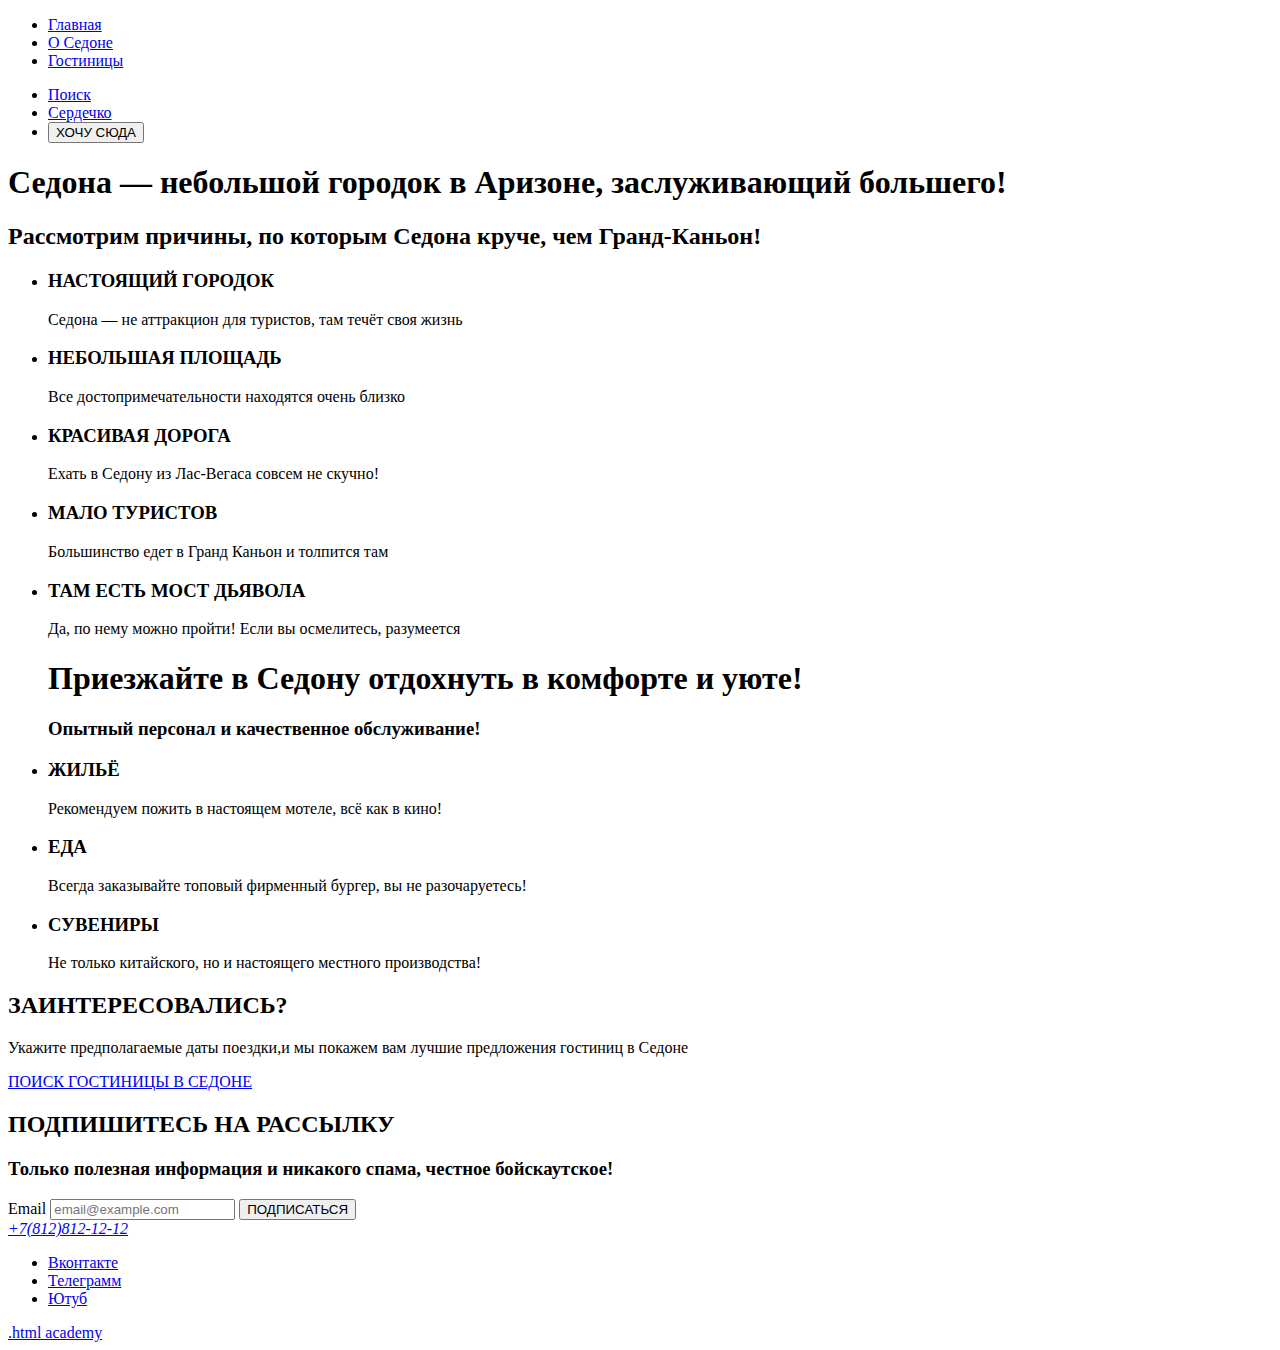
==== index.html @ 8f05a21a "Добавлена исправленная дз 1 страница." ====
<!DOCTYPE html>
<html lang="ru">
  <head>
    <meta charset="utf-8">
    <title>HTML Academy: Седона</title>
  </head>
  <body>
    <header class="page-header">
      <nav class="navigation">
        <ul class="navigation-list">
          <li class="navigation-item">
            <a class="navigation-link" href="about.html">Главная
            </a>
             <li> <a class="navigation-link" href="catalog.html">О Cедоне
            </a>

             </li>
              <li class="navigation-item">
                <a class="navigation-link" href="faq.html">Гостиницы
                </a></li>
                </ul>
                <ul> <li class="navigation-item">
                 
                    <a class="navigation-link" href="#">
                       Поиск
                    </a>
                  </li>
                    <li class="navigation-item">
                      <a class="navigation-link" href="#">
                         Сердечко
                      </a>
                      <li><button class="button" type="submit">ХОЧУ СЮДА</button>
                    </li>
             </ul>
                 
      </nav>
    </header>
    <main class="main-index">
      <h1 class="visually-hidden">
      Седона — небольшой городок в Аризоне,
        заслуживающий большего!
      </h1>
         
      <section class="advantages">
        <h2 class="visually-hidden">Рассмотрим причины, по которым Седона круче, чем Гранд-Каньон!</h2>
       <ul>
        <li class="advantages-item">
          <h3 class="advantages-title">НАСТОЯЩИЙ ГОРОДОК</h3>
          <p class="advantages-description">Седона — не аттракцион для туристов, там течёт своя жизнь</p>
        </li>
        <li class="advantages-item">
          <h3 class="advantages-title">НЕБОЛЬШАЯ
            ПЛОЩАДЬ</h3>
          <p class="advantages-description">Все достопримечательности  находятся очень близко</p>
        </li>
        <li class="advantages-item">
          <h3 class="advantages-title">КРАСИВАЯ
            ДОРОГА</h3>
          <p class="advantages-description">Ехать в Седону из Лас-Вегаса совсем не скучно!</p>
        </li>
        <li class="advantages-item">
          <h3 class="advantages-title">МАЛО
            ТУРИСТОВ</h3>
          <p class="advantages-description">Большинство едет в Гранд Каньон и толпится там</p>
        </li>
        <li class="advantages-item">
          <h3 class="advantages-title">ТАМ ЕСТЬ
            МОСТ ДЬЯВОЛА</h3>
          <p class="advantages-description">Да, по нему можно пройти! Если вы осмелитесь, разумеется</p>
        </li>
        <h1 class="visually-hidden">Приезжайте в Седону отдохнуть в комфорте и уюте!</h1>
        <h3 class="advantages">Опытный персонал и качественное обслуживание!</h3>
        <li class="advantages-item">
          <h3 class="advantages-title">ЖИЛЬЁ</h3>
          <p class="advantages-description">Рекомендуем пожить в настоящем мотеле, 
            всё как в кино!</p>
        </li>
        <li class="advantages-item">
          <h3 class="advantages-title">ЕДА</h3>
          <p class="advantages-description">Всегда заказывайте
            топовый фирменный бургер, вы не разочаруетесь!</p>
        </li>
        <li class="advantages-item">
          <h3 class="advantages-title">СУВЕНИРЫ</h3>
          <p class="advantages-description">Не только китайского, 
            но и настоящего местного производства!</p>
        </li>
      </ul> 
      </section>
    </main>

        
          <section class="appointment">
            <h2 class="appointment-title">ЗАИНТЕРЕСОВАЛИСЬ?</h2>
            <P>Укажите предполагаемые даты поездки,и мы покажем вам лучшие предложения гостиниц в Седоне</P>
            <a class="button button-all"href="#">ПОИСК ГОСТИНИЦЫ В СЕДОНЕ</a>
          </section>
          <footer class="page-footer">
       <section class="contacts">
          <h2 class="contacts-title">ПОДПИШИТЕСЬ НА РАССЫЛКУ</h2>
          <h3 class="contacts-title">Только полезная информация и никакого спама, честное бойскаутское!</h3>
          <label for="newsletter-@mail">Email</label>
          <input class="field" placeholder="email@example.com" type="email" name="newsletter-email" id="newsletter-email" required>
          <button class="button newsletter-button"href="#">ПОДПИСАТЬСЯ
           </button> 
          <address class="contacts-address">
            <a class="contacts-phone" href="+78128121212">+7(812)812-12-12</a>
           </address>
         </section>
         <section class="footer-social">
          <ul class="footer-social-list">
            <li class="footer-social-item">
              <a class="button" href="#">
                <span class="visually-hidden">Вконтакте</span>
                </a>
                </li>
                <li class="footer-social-item">
                  <a class="button" href="#">
                    <span class="visually-hidden">Телеграмм</span>
                    </a>
                    </li>
                    <li class="footer-social-item">
                      <a class="button" href="#">
                        <span class="visually-hidden">Ютуб</span>  
              </a>
            </li>
          </ul>
         <a class="htmlacademy-link" href="https://htmlacademy.ru/">.html academy</a>
         </section>
       </footer>
  </body>
</html>
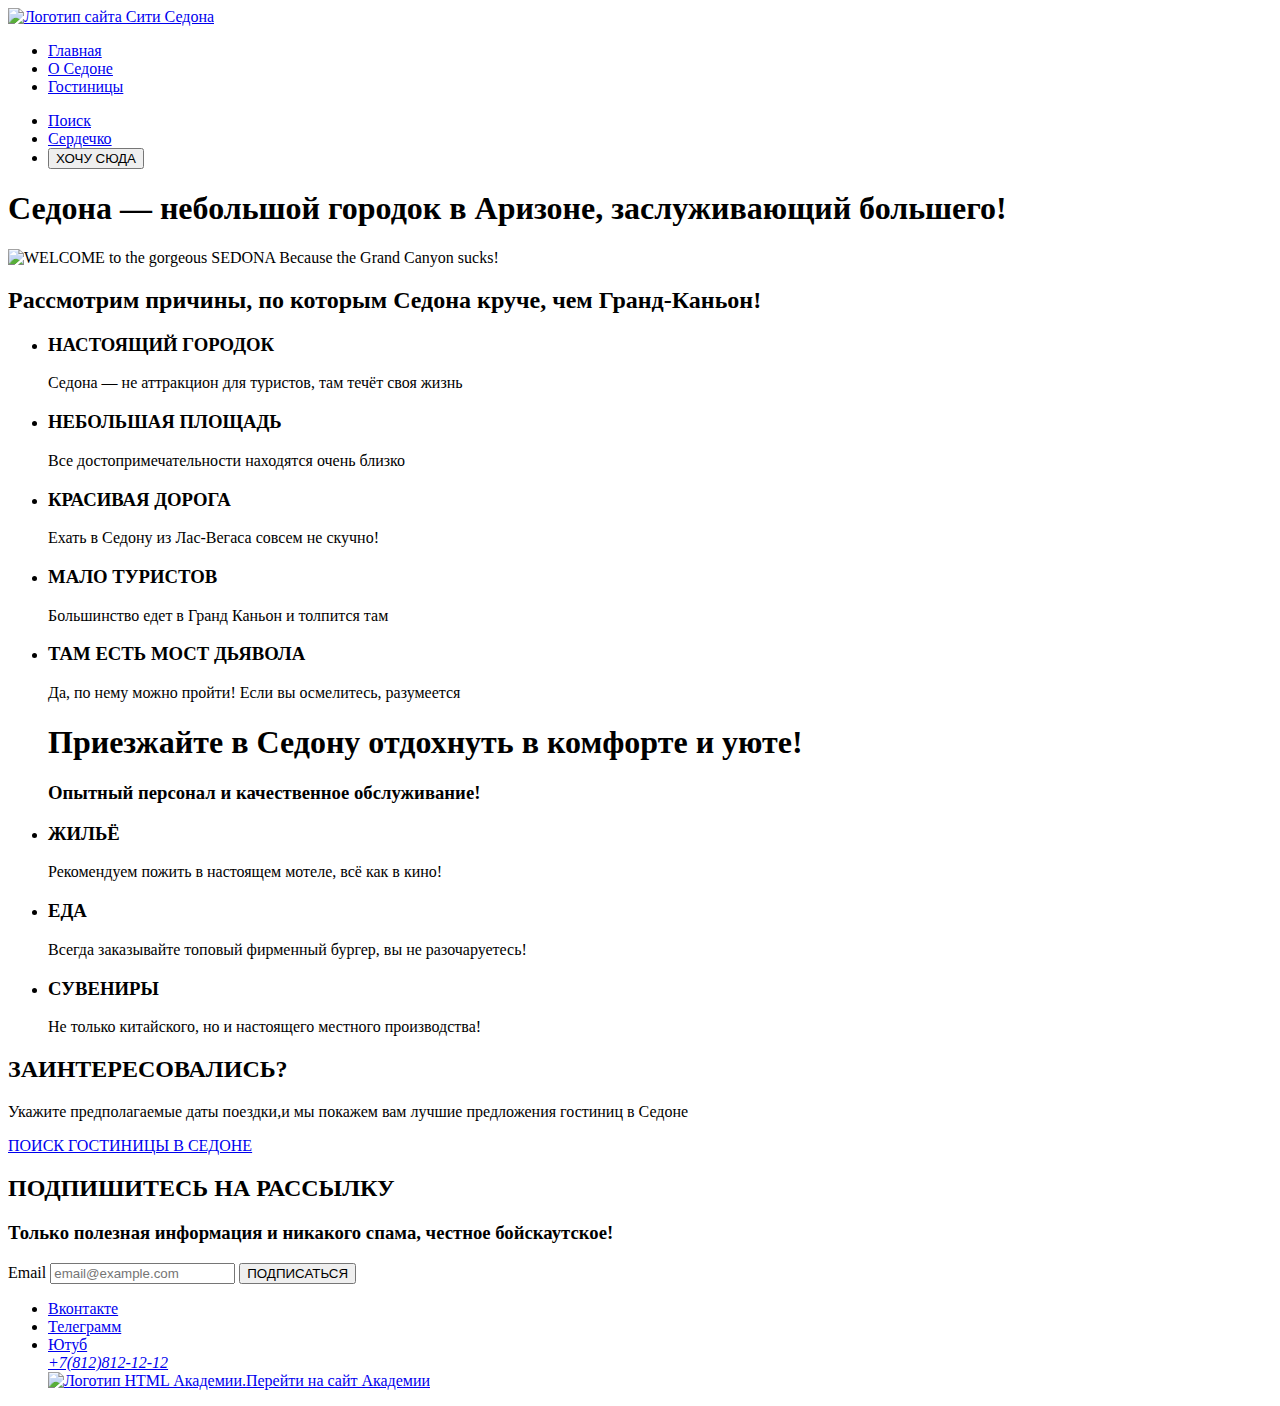
==== commit 370601cb: "Добавлены исправления по ДЗ стр 1." ====
--- a/index.html
+++ b/index.html
@@ -7,125 +7,136 @@
   <body>
     <header class="page-header">
       <nav class="navigation">
+        <a class="navigation-logo" href="index.html">
+          <img class="page-header-logo" alt="Логотип сайта Сити Седона" src="images/logotype.svg">
+           </a>
         <ul class="navigation-list">
           <li class="navigation-item">
             <a class="navigation-link" href="about.html">Главная
             </a>
              <li> <a class="navigation-link" href="catalog.html">О Cедоне
-            </a>
-
-             </li>
+               </a>
+                </li>
               <li class="navigation-item">
                 <a class="navigation-link" href="faq.html">Гостиницы
-                </a></li>
-                </ul>
+                </a>
+              </li>
+             </ul>
                 <ul> <li class="navigation-item">
-                 
+
                     <a class="navigation-link" href="#">
                        Поиск
                     </a>
-                  </li>
-                    <li class="navigation-item">
-                      <a class="navigation-link" href="#">
-                         Сердечко
-                      </a>
-                      <li><button class="button" type="submit">ХОЧУ СЮДА</button>
-                    </li>
-             </ul>
-                 
+              </li>
+                <li class="navigation-item">
+                  <a class="navigation-link" href="#">
+                     Сердечко
+                       </a></li>
+                           <li><button class="button" type="submit">ХОЧУ СЮДА</button>
+                            </li>
+                               </ul>
+
       </nav>
-    </header>
-    <main class="main-index">
-      <h1 class="visually-hidden">
-      Седона — небольшой городок в Аризоне,
-        заслуживающий большего!
-      </h1>
-         
+       </header>
+        <main class="main-index">
+         <h1 class="visually-hidden">
+          Седона — небольшой городок в Аризоне, заслуживающий большего!
+             </h1>
+          <img class="hero-image" src="image/hero-image.svg" alt="WELCOME to the gorgeous SEDONA Because the Grand Canyon sucks! ">
       <section class="advantages">
-        <h2 class="visually-hidden">Рассмотрим причины, по которым Седона круче, чем Гранд-Каньон!</h2>
-       <ul>
-        <li class="advantages-item">
-          <h3 class="advantages-title">НАСТОЯЩИЙ ГОРОДОК</h3>
-          <p class="advantages-description">Седона — не аттракцион для туристов, там течёт своя жизнь</p>
-        </li>
-        <li class="advantages-item">
-          <h3 class="advantages-title">НЕБОЛЬШАЯ
-            ПЛОЩАДЬ</h3>
-          <p class="advantages-description">Все достопримечательности  находятся очень близко</p>
-        </li>
-        <li class="advantages-item">
-          <h3 class="advantages-title">КРАСИВАЯ
-            ДОРОГА</h3>
-          <p class="advantages-description">Ехать в Седону из Лас-Вегаса совсем не скучно!</p>
-        </li>
-        <li class="advantages-item">
-          <h3 class="advantages-title">МАЛО
-            ТУРИСТОВ</h3>
-          <p class="advantages-description">Большинство едет в Гранд Каньон и толпится там</p>
-        </li>
-        <li class="advantages-item">
-          <h3 class="advantages-title">ТАМ ЕСТЬ
-            МОСТ ДЬЯВОЛА</h3>
-          <p class="advantages-description">Да, по нему можно пройти! Если вы осмелитесь, разумеется</p>
-        </li>
-        <h1 class="visually-hidden">Приезжайте в Седону отдохнуть в комфорте и уюте!</h1>
-        <h3 class="advantages">Опытный персонал и качественное обслуживание!</h3>
-        <li class="advantages-item">
-          <h3 class="advantages-title">ЖИЛЬЁ</h3>
-          <p class="advantages-description">Рекомендуем пожить в настоящем мотеле, 
-            всё как в кино!</p>
-        </li>
+       <h2 class="visually-hidden">Рассмотрим причины, по которым Седона круче, чем Гранд-Каньон!</h2>
+       </section>
+        <section class="advantages" data-test="advantages">
+        <ul>
+         <li class="advantages-item">
+           <h3 class="advantages-title">НАСТОЯЩИЙ ГОРОДОК</h3>
+            <p class="advantages-description">Седона — не аттракцион для туристов, там течёт своя жизнь</p>
+             </li>
+             <li class="advantages-item">
+               <h3 class="advantages-title">НЕБОЛЬШАЯ
+                 ПЛОЩАДЬ</h3>
+              <p class="advantages-description">Все достопримечательности  находятся очень близко</p>
+                </li>
+              <li class="advantages-item">
+               <h3 class="advantages-title">КРАСИВАЯ
+                 ДОРОГА</h3>
+             <p class="advantages-description">Ехать в Седону из Лас-Вегаса совсем не скучно!</p>
+            </li>
+           <li class="advantages-item">
+              <h3 class="advantages-title">МАЛО
+                ТУРИСТОВ</h3>
+                 <p class="advantages-description">Большинство едет в Гранд Каньон и толпится там</p>
+             </li>
+            <li class="advantages-item">
+                <h3 class="advantages-title">ТАМ ЕСТЬ
+                  МОСТ ДЬЯВОЛА</h3>
+                    <p class="advantages-description">Да, по нему можно пройти! Если вы осмелитесь, разумеется</p>
+                 </li>
+             <h1 class="visually-hidden">Приезжайте в Седону отдохнуть в комфорте и уюте!</h1>
+              <h3 class="advantages">Опытный персонал и качественное обслуживание!</h3>
+               <li class="advantages-item">
+                <h3 class="advantages-title">ЖИЛЬЁ</h3>
+                 <p class="advantages-description">Рекомендуем пожить в настоящем мотеле,
+                  всё как в кино!</p>
+               </li>
         <li class="advantages-item">
           <h3 class="advantages-title">ЕДА</h3>
-          <p class="advantages-description">Всегда заказывайте
-            топовый фирменный бургер, вы не разочаруетесь!</p>
-        </li>
+            <p class="advantages-description">Всегда заказывайте
+              топовый фирменный бургер, вы не разочаруетесь!</p>
+               </li>
         <li class="advantages-item">
           <h3 class="advantages-title">СУВЕНИРЫ</h3>
-          <p class="advantages-description">Не только китайского, 
-            но и настоящего местного производства!</p>
-        </li>
-      </ul> 
-      </section>
-    </main>
+            <p class="advantages-description">Не только китайского,
+              но и настоящего местного производства!</p>
+               </li>
+                </ul>
+                 </section>
 
-        
+
+
           <section class="appointment">
             <h2 class="appointment-title">ЗАИНТЕРЕСОВАЛИСЬ?</h2>
-            <P>Укажите предполагаемые даты поездки,и мы покажем вам лучшие предложения гостиниц в Седоне</P>
-            <a class="button button-all"href="#">ПОИСК ГОСТИНИЦЫ В СЕДОНЕ</a>
-          </section>
+              <P>Укажите предполагаемые даты поездки,и мы покажем вам лучшие предложения гостиниц в Седоне</P>
+                <a class="button button-all"href="#">ПОИСК ГОСТИНИЦЫ В СЕДОНЕ</a>
+                   </section>
+
           <footer class="page-footer">
-       <section class="contacts">
-          <h2 class="contacts-title">ПОДПИШИТЕСЬ НА РАССЫЛКУ</h2>
-          <h3 class="contacts-title">Только полезная информация и никакого спама, честное бойскаутское!</h3>
-          <label for="newsletter-@mail">Email</label>
-          <input class="field" placeholder="email@example.com" type="email" name="newsletter-email" id="newsletter-email" required>
-          <button class="button newsletter-button"href="#">ПОДПИСАТЬСЯ
-           </button> 
-          <address class="contacts-address">
-            <a class="contacts-phone" href="+78128121212">+7(812)812-12-12</a>
-           </address>
-         </section>
-         <section class="footer-social">
-          <ul class="footer-social-list">
-            <li class="footer-social-item">
-              <a class="button" href="#">
-                <span class="visually-hidden">Вконтакте</span>
-                </a>
-                </li>
-                <li class="footer-social-item">
-                  <a class="button" href="#">
-                    <span class="visually-hidden">Телеграмм</span>
-                    </a>
-                    </li>
+             <section class="contacts">
+              <h2 class="contacts-title">ПОДПИШИТЕСЬ НА РАССЫЛКУ</h2>
+               <h3 class="contacts-title">Только полезная информация и никакого спама, честное бойскаутское!</h3>
+               <form class="subscribe-form" action="https://echo.htmlacademy.ru/" method="post">
+                <label class="visually-hidden"  for="newsletter-@mail">Email</label>
+                <input class="field" placeholder="email@example.com" type="email" name="newsletter-email" id="newsletter-email" required>
+                  <button class="button newsletter-button"href="#">ПОДПИСАТЬСЯ
+                   </button>
+                    </form>
+                     </section>
+                    </main>
+
+          <section class="footer-social">
+            <ul class="footer-social-list">
+              <li class="footer-social-item">
+                <a class="button" href="#">
+                  <span class="visually-hidden">Вконтакте</span>
+                   </a>
+                     </li>
+                       <li class="footer-social-item">
+                         <a class="button" href="#">
+                          <span class="visually-hidden">Телеграмм</span>
+                          </a>
+                           </li>
                     <li class="footer-social-item">
                       <a class="button" href="#">
-                        <span class="visually-hidden">Ютуб</span>  
+                        <span class="visually-hidden">Ютуб</span>
+                          <address class="contacts-address">
+                            <a class="contacts-phone" href="tel:+78128121212">+7(812)812-12-12</a>
+                          </address>
+                          <a class="author-logo" href="https://htmlacademy.ru/">
+                            <img class="academy-logo" src="images/logo-html.svg" alt="Логотип HTML Академии.Перейти на сайт Академии">
+                             </a>
               </a>
             </li>
           </ul>
-         <a class="htmlacademy-link" href="https://htmlacademy.ru/">.html academy</a>
          </section>
        </footer>
   </body>
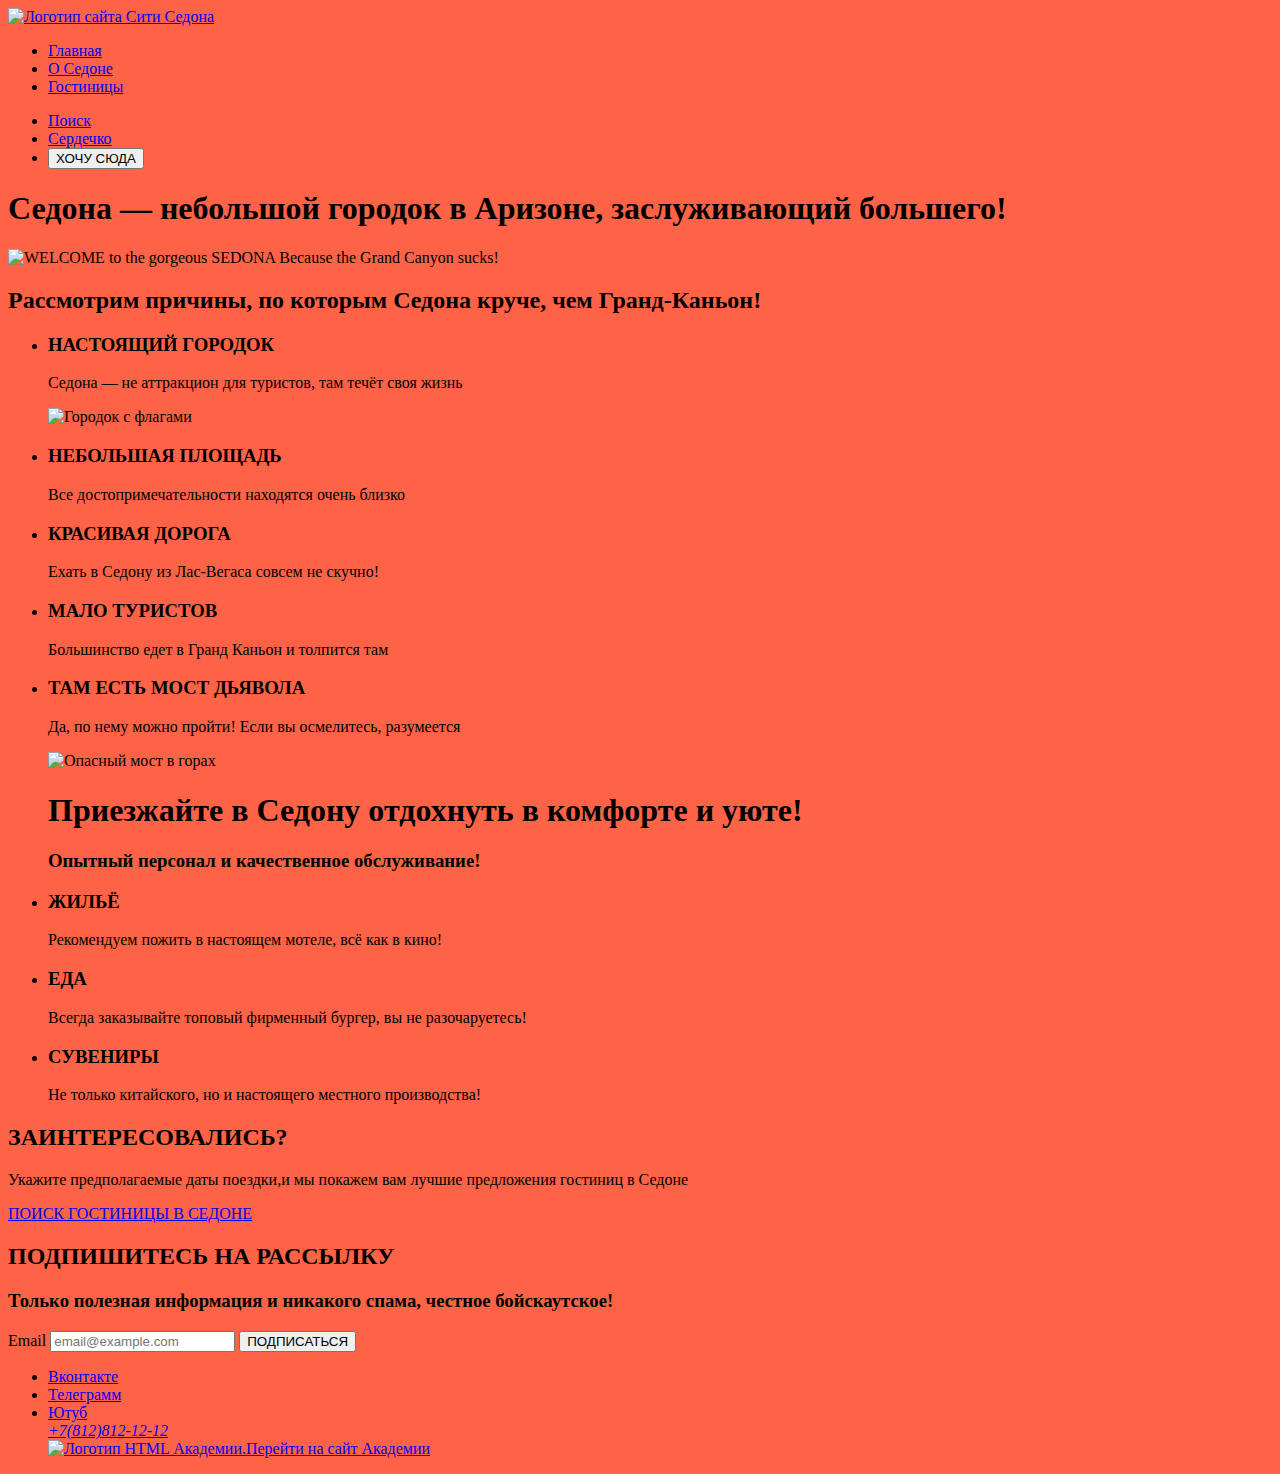
==== commit 2917e973: "Дополнено исправление ДЗ" ====
--- a/index.html
+++ b/index.html
@@ -3,12 +3,13 @@
   <head>
     <meta charset="utf-8">
     <title>HTML Academy: Седона</title>
+    <link rel="stylesheet" href="styles/styles.css">
   </head>
   <body>
     <header class="page-header">
       <nav class="navigation">
         <a class="navigation-logo" href="index.html">
-          <img class="page-header-logo" alt="Логотип сайта Сити Седона" src="images/logotype.svg">
+          <img class="page-header-logo" src="../2448955-sedona-2-master/image/logo-sedona.svg" width="140" height="70"  alt="Логотип сайта Сити Седона" >
            </a>
         <ul class="navigation-list">
           <li class="navigation-item">
@@ -35,14 +36,13 @@
                            <li><button class="button" type="submit">ХОЧУ СЮДА</button>
                             </li>
                                </ul>
-
-      </nav>
-       </header>
+                                 </nav>
+                                   </header>
         <main class="main-index">
          <h1 class="visually-hidden">
           Седона — небольшой городок в Аризоне, заслуживающий большего!
              </h1>
-          <img class="hero-image" src="image/hero-image.svg" alt="WELCOME to the gorgeous SEDONA Because the Grand Canyon sucks! ">
+          <img class="hero-image" src="../2448955-sedona-2-master/image/welcome.svg" width="458" height="352" alt="WELCOME to the gorgeous SEDONA Because the Grand Canyon sucks! ">
       <section class="advantages">
        <h2 class="visually-hidden">Рассмотрим причины, по которым Седона круче, чем Гранд-Каньон!</h2>
        </section>
@@ -51,6 +51,7 @@
          <li class="advantages-item">
            <h3 class="advantages-title">НАСТОЯЩИЙ ГОРОДОК</h3>
             <p class="advantages-description">Седона — не аттракцион для туристов, там течёт своя жизнь</p>
+             <img class="advantages-img" src="../2448955-sedona-2-master/image/foto/city.jpg" width="800" height="385" alt="Городок с флагами">
              </li>
              <li class="advantages-item">
                <h3 class="advantages-title">НЕБОЛЬШАЯ
@@ -71,6 +72,7 @@
                 <h3 class="advantages-title">ТАМ ЕСТЬ
                   МОСТ ДЬЯВОЛА</h3>
                     <p class="advantages-description">Да, по нему можно пройти! Если вы осмелитесь, разумеется</p>
+                      <img class="advantages-img" src="../2448955-sedona-2-master/image/foto/bridge.jpg" width="800" height="385" alt="Опасный мост в горах">
                  </li>
              <h1 class="visually-hidden">Приезжайте в Седону отдохнуть в комфорте и уюте!</h1>
               <h3 class="advantages">Опытный персонал и качественное обслуживание!</h3>
@@ -132,12 +134,12 @@
                             <a class="contacts-phone" href="tel:+78128121212">+7(812)812-12-12</a>
                           </address>
                           <a class="author-logo" href="https://htmlacademy.ru/">
-                            <img class="academy-logo" src="images/logo-html.svg" alt="Логотип HTML Академии.Перейти на сайт Академии">
+                            <img class="academy-logo" src="../2448955-sedona-2-master/image/logo-html.svg" alt="Логотип HTML Академии.Перейти на сайт Академии">
                              </a>
-              </a>
-            </li>
-          </ul>
-         </section>
-       </footer>
-  </body>
-</html>
+                                </a>
+                                 </li>
+                                  </ul>
+                                   </section>
+                                       </footer>
+                                         </body>
+                                           </html>
--- a/styles/styles.css
+++ b/styles/styles.css
@@ -0,0 +1,3 @@
+body {
+  background-color: tomato;
+}
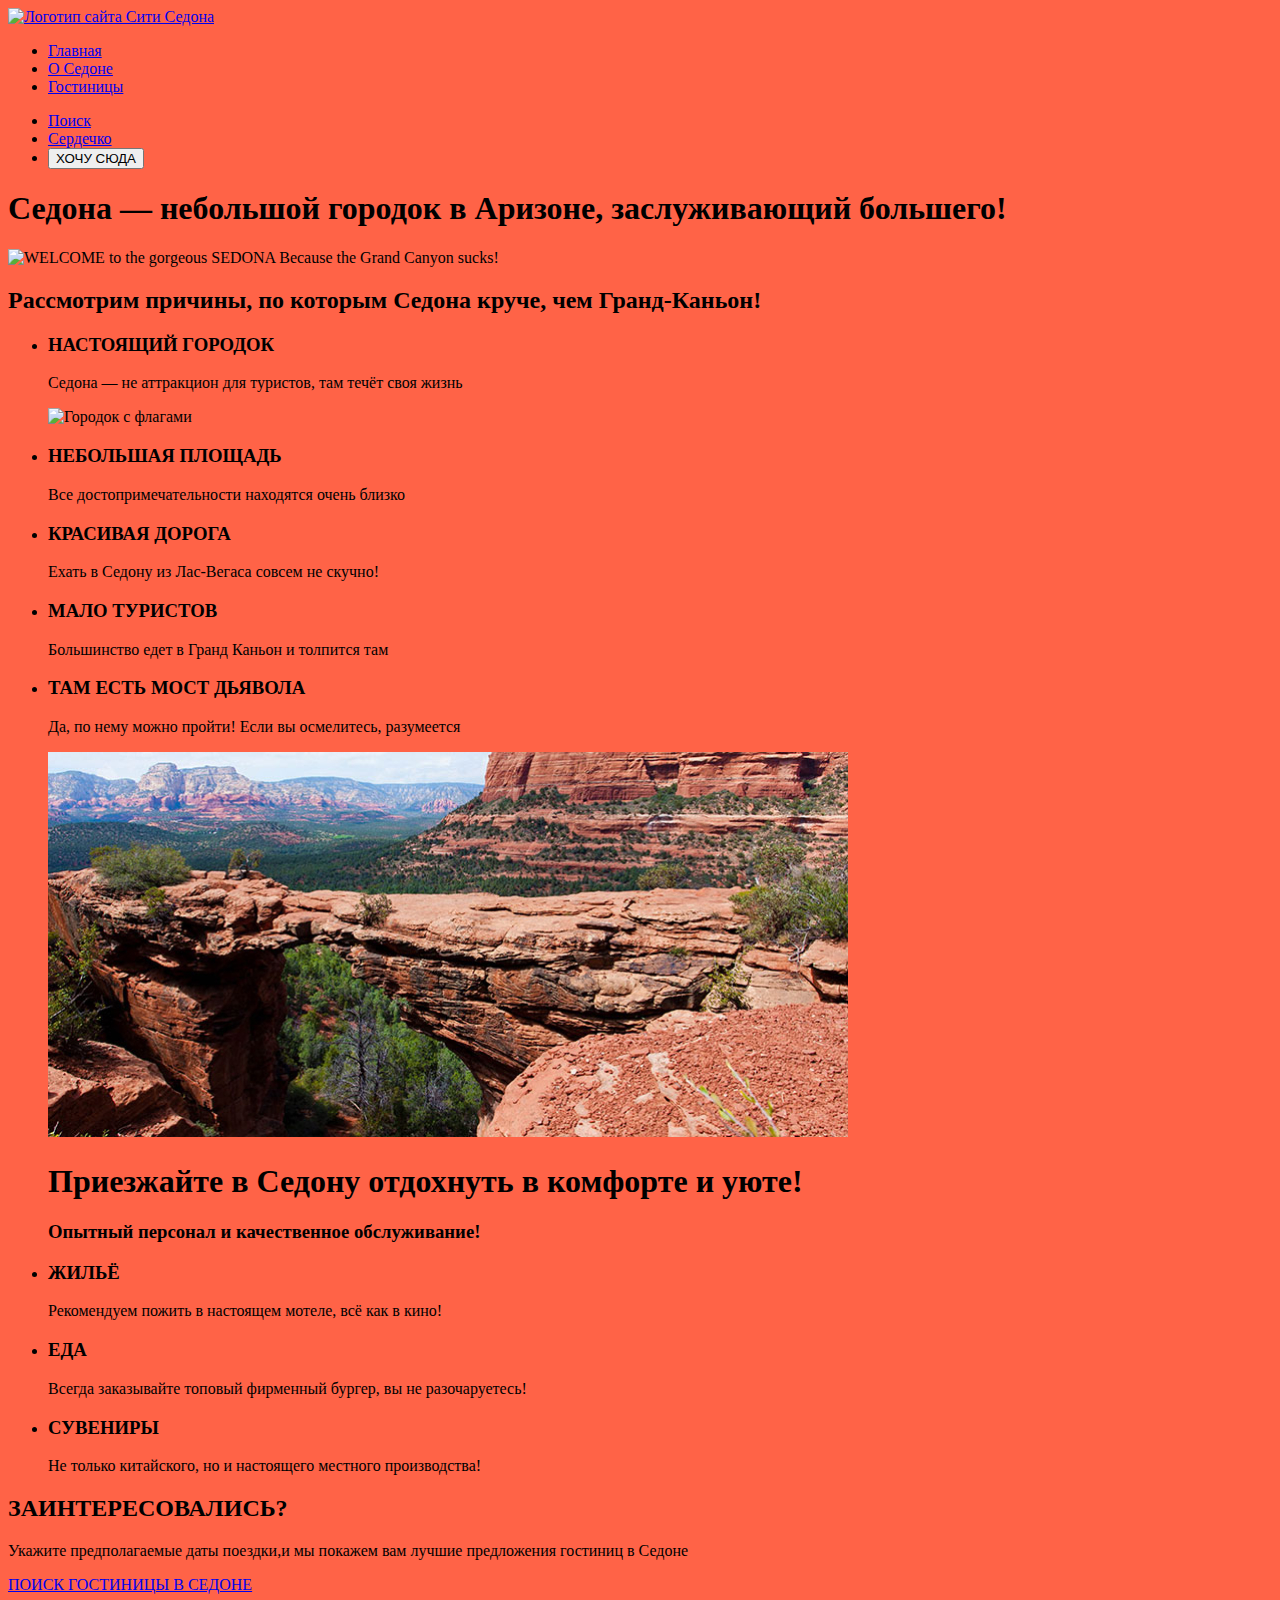
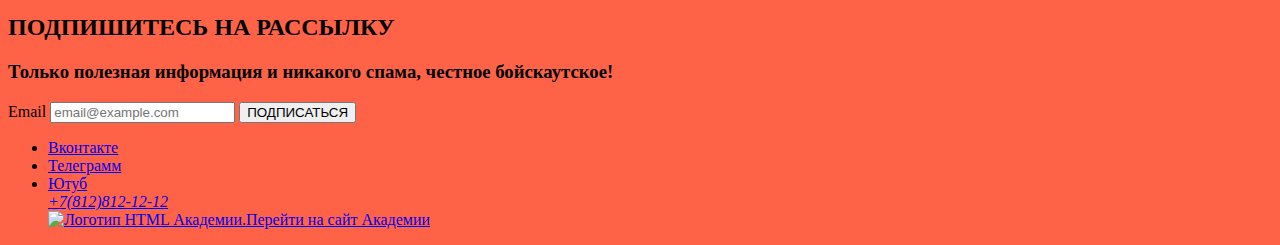
==== commit 1a6e0c60: "Чинит путь до картинок" ====
--- a/index.html
+++ b/index.html
@@ -9,7 +9,7 @@
     <header class="page-header">
       <nav class="navigation">
         <a class="navigation-logo" href="index.html">
-          <img class="page-header-logo" src="../2448955-sedona-2-master/image/logo-sedona.svg" width="140" height="70"  alt="Логотип сайта Сити Седона" >
+          <img class="page-header-logo" src="../2448955-sedona-2-master/images/logo-sedona.svg" width="140" height="70"  alt="Логотип сайта Сити Седона" >
            </a>
         <ul class="navigation-list">
           <li class="navigation-item">
@@ -42,7 +42,7 @@
          <h1 class="visually-hidden">
           Седона — небольшой городок в Аризоне, заслуживающий большего!
              </h1>
-          <img class="hero-image" src="../2448955-sedona-2-master/image/welcome.svg" width="458" height="352" alt="WELCOME to the gorgeous SEDONA Because the Grand Canyon sucks! ">
+          <img class="hero-image" src="../2448955-sedona-2-master/images/welcome.svg" width="458" height="352" alt="WELCOME to the gorgeous SEDONA Because the Grand Canyon sucks! ">
       <section class="advantages">
        <h2 class="visually-hidden">Рассмотрим причины, по которым Седона круче, чем Гранд-Каньон!</h2>
        </section>
@@ -51,7 +51,7 @@
          <li class="advantages-item">
            <h3 class="advantages-title">НАСТОЯЩИЙ ГОРОДОК</h3>
             <p class="advantages-description">Седона — не аттракцион для туристов, там течёт своя жизнь</p>
-             <img class="advantages-img" src="../2448955-sedona-2-master/image/foto/city.jpg" width="800" height="385" alt="Городок с флагами">
+             <img class="advantages-img" src="../2448955-sedona-2-master/images/foto/city.jpg" width="800" height="385" alt="Городок с флагами">
              </li>
              <li class="advantages-item">
                <h3 class="advantages-title">НЕБОЛЬШАЯ
@@ -72,7 +72,7 @@
                 <h3 class="advantages-title">ТАМ ЕСТЬ
                   МОСТ ДЬЯВОЛА</h3>
                     <p class="advantages-description">Да, по нему можно пройти! Если вы осмелитесь, разумеется</p>
-                      <img class="advantages-img" src="../2448955-sedona-2-master/image/foto/bridge.jpg" width="800" height="385" alt="Опасный мост в горах">
+                      <img class="advantages-img" src="images/foto/bridge.jpg" width="800" height="385" alt="Опасный мост в горах">
                  </li>
              <h1 class="visually-hidden">Приезжайте в Седону отдохнуть в комфорте и уюте!</h1>
               <h3 class="advantages">Опытный персонал и качественное обслуживание!</h3>
@@ -134,7 +134,7 @@
                             <a class="contacts-phone" href="tel:+78128121212">+7(812)812-12-12</a>
                           </address>
                           <a class="author-logo" href="https://htmlacademy.ru/">
-                            <img class="academy-logo" src="../2448955-sedona-2-master/image/logo-html.svg" alt="Логотип HTML Академии.Перейти на сайт Академии">
+                            <img class="academy-logo" src="../2448955-sedona-2-master/images/logo-html.svg" alt="Логотип HTML Академии.Перейти на сайт Академии">
                              </a>
                                 </a>
                                  </li>
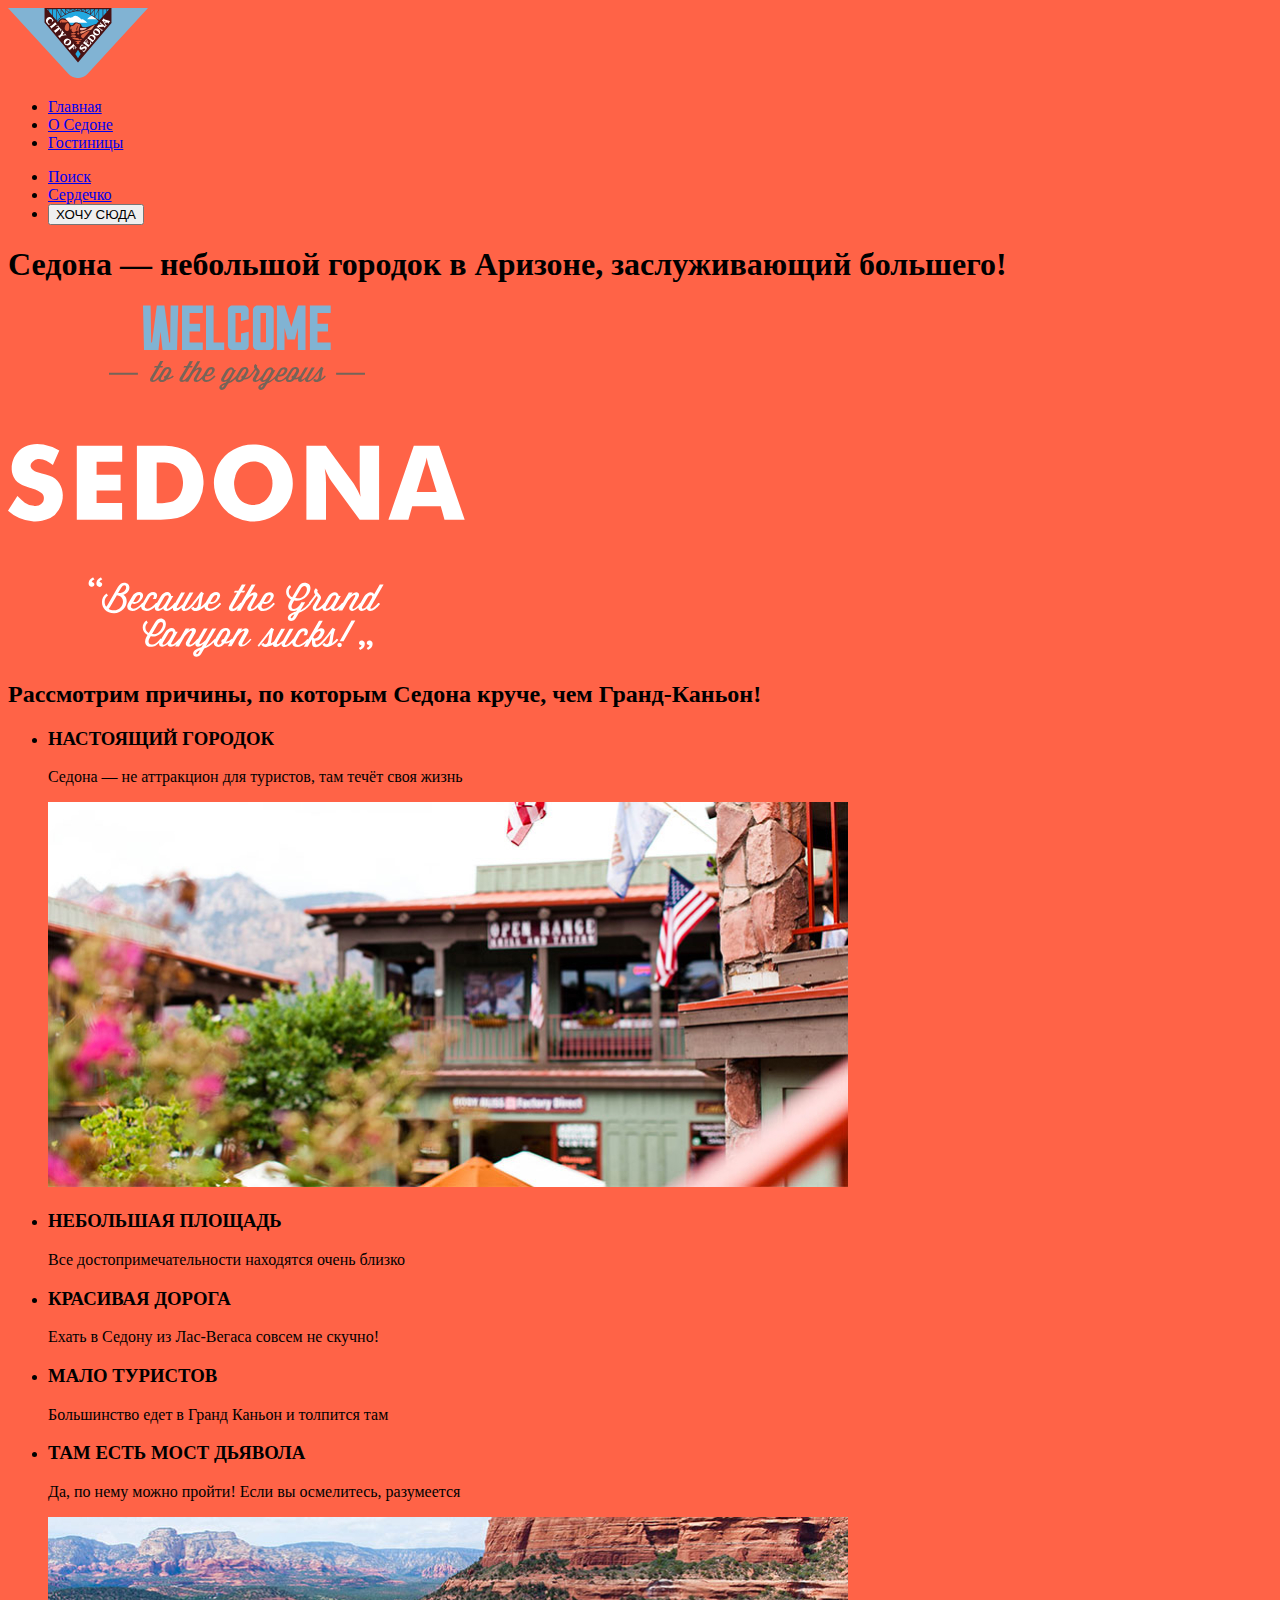
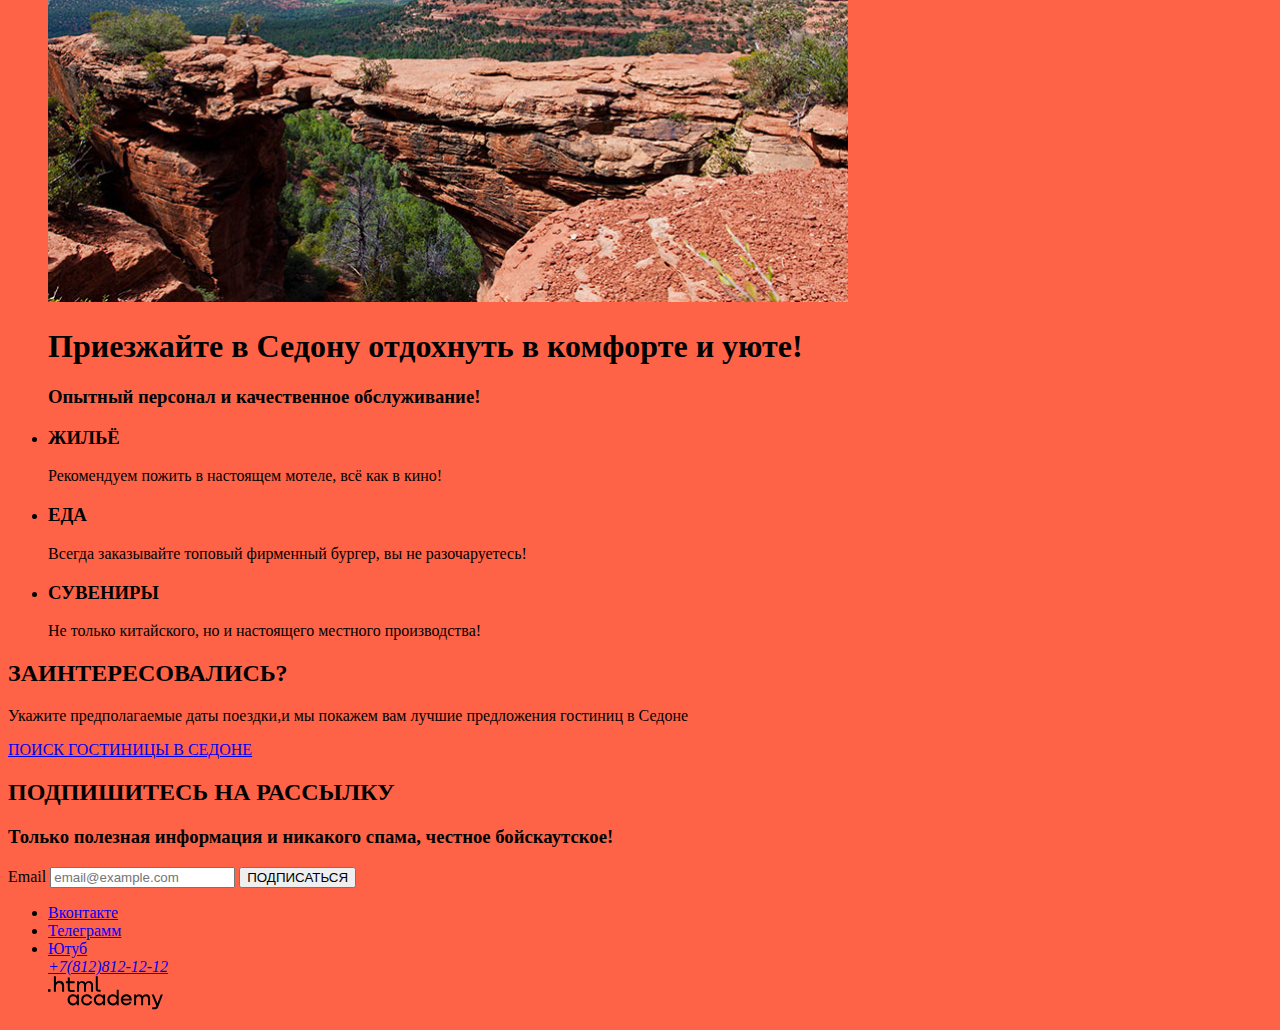
==== commit 43f40a0e: "Чинит путь до картинок и лого" ====
--- a/index.html
+++ b/index.html
@@ -9,7 +9,7 @@
     <header class="page-header">
       <nav class="navigation">
         <a class="navigation-logo" href="index.html">
-          <img class="page-header-logo" src="../2448955-sedona-2-master/images/logo-sedona.svg" width="140" height="70"  alt="Логотип сайта Сити Седона" >
+          <img class="page-header-logo" src="images/logo-sedona.svg" width="140" height="70"  alt="Логотип сайта Сити Седона" >
            </a>
         <ul class="navigation-list">
           <li class="navigation-item">
@@ -42,7 +42,7 @@
          <h1 class="visually-hidden">
           Седона — небольшой городок в Аризоне, заслуживающий большего!
              </h1>
-          <img class="hero-image" src="../2448955-sedona-2-master/images/welcome.svg" width="458" height="352" alt="WELCOME to the gorgeous SEDONA Because the Grand Canyon sucks! ">
+          <img class="hero-image" src="images/welcome.svg" width="458" height="352" alt="WELCOME to the gorgeous SEDONA Because the Grand Canyon sucks! ">
       <section class="advantages">
        <h2 class="visually-hidden">Рассмотрим причины, по которым Седона круче, чем Гранд-Каньон!</h2>
        </section>
@@ -51,7 +51,7 @@
          <li class="advantages-item">
            <h3 class="advantages-title">НАСТОЯЩИЙ ГОРОДОК</h3>
             <p class="advantages-description">Седона — не аттракцион для туристов, там течёт своя жизнь</p>
-             <img class="advantages-img" src="../2448955-sedona-2-master/images/foto/city.jpg" width="800" height="385" alt="Городок с флагами">
+             <img class="advantages-img" src="images/foto/city.jpg" width="800" height="385" alt="Городок с флагами">
              </li>
              <li class="advantages-item">
                <h3 class="advantages-title">НЕБОЛЬШАЯ
@@ -134,7 +134,7 @@
                             <a class="contacts-phone" href="tel:+78128121212">+7(812)812-12-12</a>
                           </address>
                           <a class="author-logo" href="https://htmlacademy.ru/">
-                            <img class="academy-logo" src="../2448955-sedona-2-master/images/logo-html.svg" alt="Логотип HTML Академии.Перейти на сайт Академии">
+                            <img class="academy-logo" src="images/logo-html.svg" alt="Логотип HTML Академии.Перейти на сайт Академии">
                              </a>
                                 </a>
                                  </li>
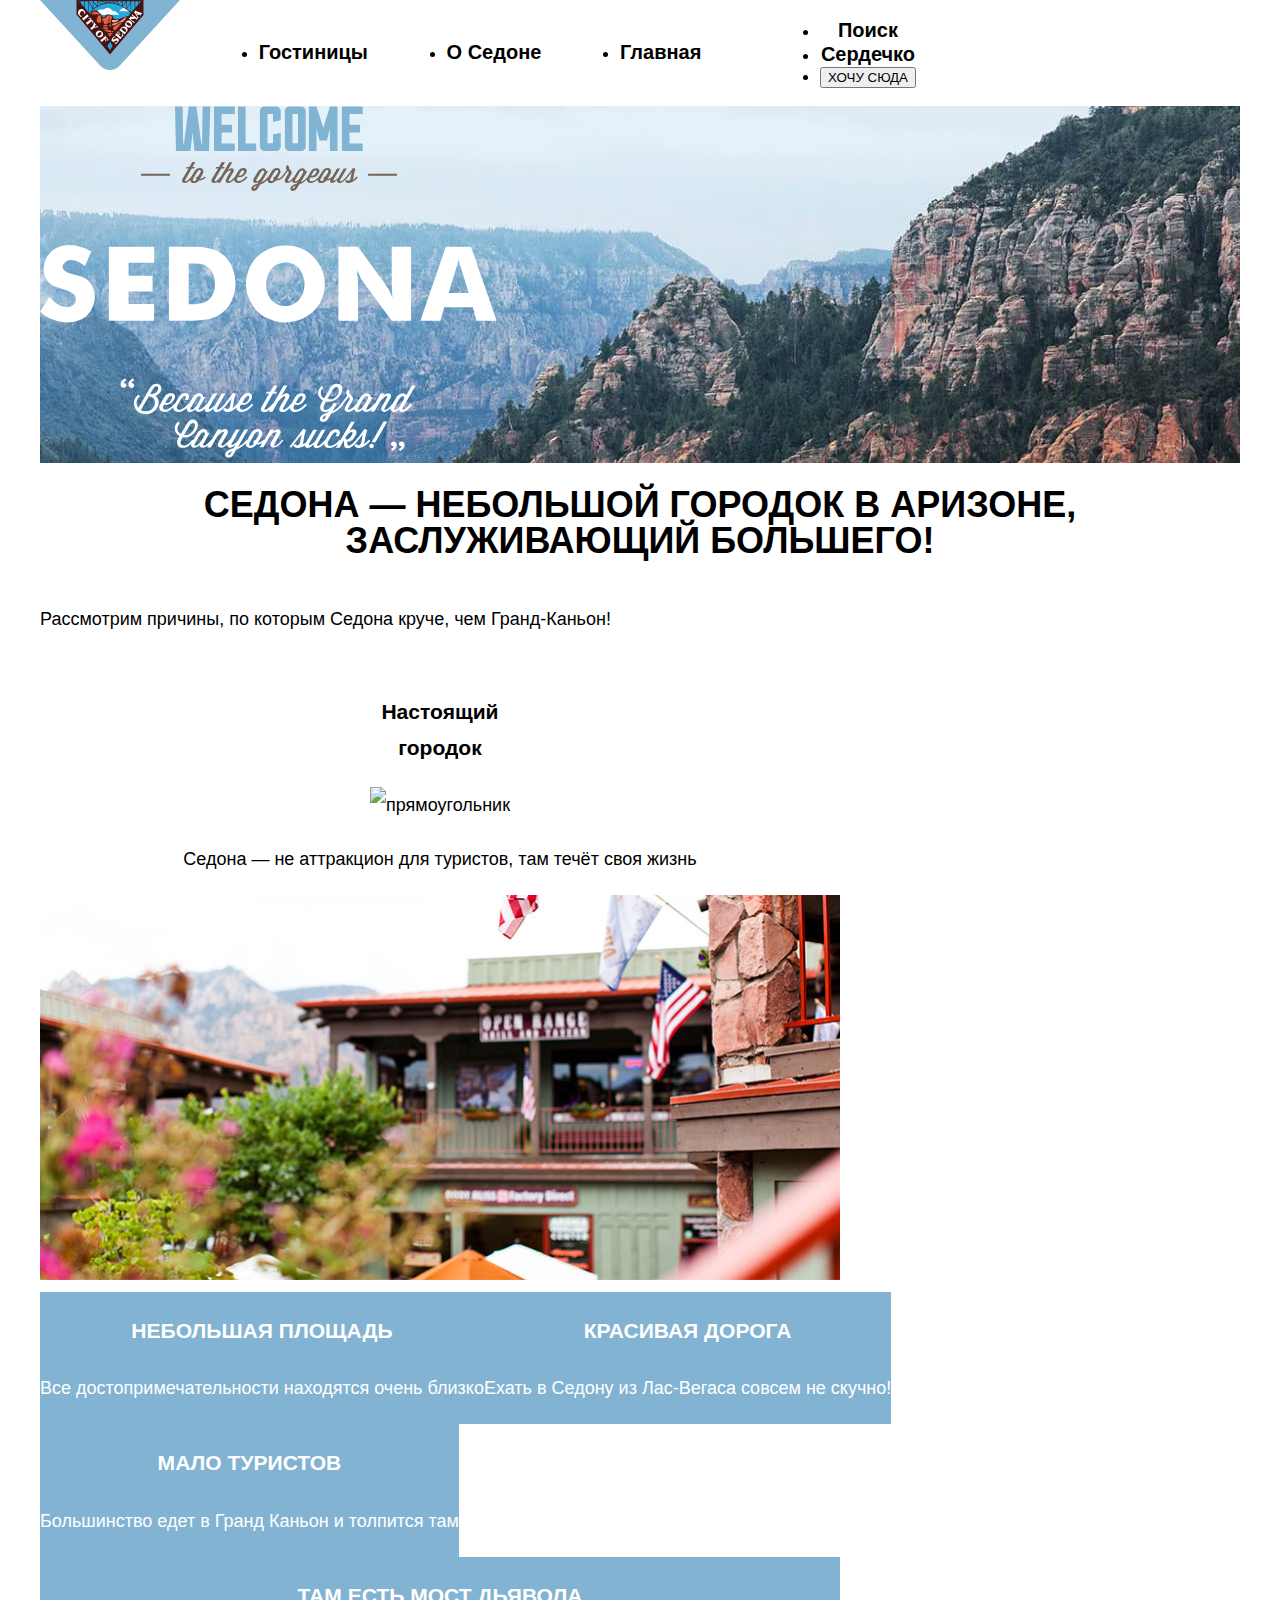
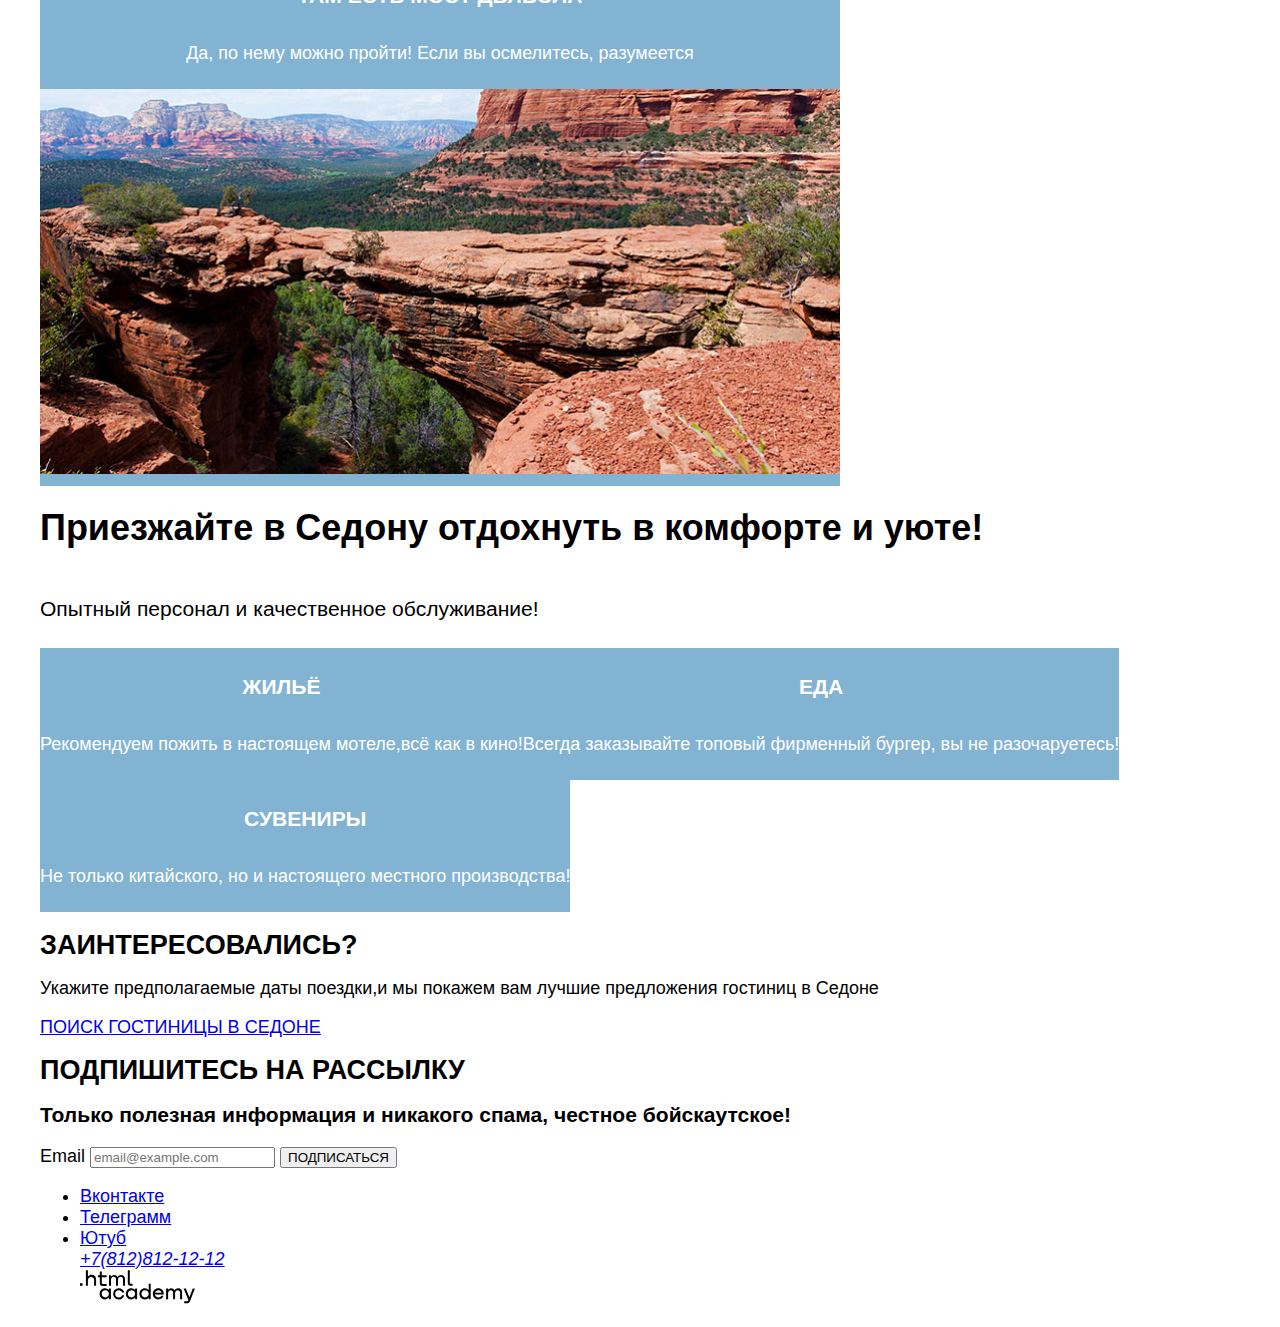
==== commit ae7dacf4: "Добавлены стили" ====
--- a/index.html
+++ b/index.html
@@ -10,136 +10,132 @@
       <nav class="navigation">
         <a class="navigation-logo" href="index.html">
           <img class="page-header-logo" src="images/logo-sedona.svg" width="140" height="70"  alt="Логотип сайта Сити Седона" >
-           </a>
+        </a>
         <ul class="navigation-list">
           <li class="navigation-item">
-            <a class="navigation-link" href="about.html">Главная
-            </a>
-             <li> <a class="navigation-link" href="catalog.html">О Cедоне
-               </a>
+            <a class="navigation-link" href="about.html">Главная</a>
+          </li>
+          <li>
+            <a class="navigation-link" href="catalog.html">О Cедоне</a>
+          </li>
+           <li class="navigation-item">
+               <a class="navigation-link" href="faq.html">Гостиницы </a>
+           </li>
+        </ul>
+           <ul>
+             <li class="navigation-item">
+               <a class="navigation-link" href="#">Поиск </a>
+             </li>
+                 <li class="navigation-item">
+                  <a class="navigation-link" href="#">Сердечко </a>
+                 </li>
+                <li><button class="button" type="submit">ХОЧУ СЮДА</button>
                 </li>
-              <li class="navigation-item">
-                <a class="navigation-link" href="faq.html">Гостиницы
-                </a>
-              </li>
-             </ul>
-                <ul> <li class="navigation-item">
+          </ul>
+            </nav>
+              </header>
+                <main class="main-index">
+                   <div class="hero">
+                     <img class="hero-image" src="images/welcome.svg" width="458" height="352" alt="WELCOME to the gorgeous SEDONA Because the Grand Canyon sucks! ">
+                   </div>
+                     <section class="advantages">
+                       <h1 class="visually-hidden"> СЕДОНА — НЕБОЛЬШОЙ ГОРОДОК В АРИЗОНЕ,
+                        ЗАСЛУЖИВАЮЩИЙ БОЛЬШЕГО!</h1>
+                           <p class="visually-hidden">Рассмотрим причины, по которым Седона круче, чем Гранд-Каньон!</p>
+                      </section>
+                      <section class="">
+                        <ul class="advantages">
+                          <li class="advantage-item blue-item">
+                            <h3>Настоящий<br />городок</h3>
+                            <img
+                            class="rectangle" src="images/Rectangle 63.svg"  alt="прямоугольник"
+                            width="60"
+                            height="2">
 
-                    <a class="navigation-link" href="#">
-                       Поиск
-                    </a>
-              </li>
-                <li class="navigation-item">
-                  <a class="navigation-link" href="#">
-                     Сердечко
-                       </a></li>
-                           <li><button class="button" type="submit">ХОЧУ СЮДА</button>
-                            </li>
-                               </ul>
-                                 </nav>
-                                   </header>
-        <main class="main-index">
-         <h1 class="visually-hidden">
-          Седона — небольшой городок в Аризоне, заслуживающий большего!
-             </h1>
-          <img class="hero-image" src="images/welcome.svg" width="458" height="352" alt="WELCOME to the gorgeous SEDONA Because the Grand Canyon sucks! ">
-      <section class="advantages">
-       <h2 class="visually-hidden">Рассмотрим причины, по которым Седона круче, чем Гранд-Каньон!</h2>
-       </section>
-        <section class="advantages" data-test="advantages">
-        <ul>
-         <li class="advantages-item">
-           <h3 class="advantages-title">НАСТОЯЩИЙ ГОРОДОК</h3>
-            <p class="advantages-description">Седона — не аттракцион для туристов, там течёт своя жизнь</p>
-             <img class="advantages-img" src="images/foto/city.jpg" width="800" height="385" alt="Городок с флагами">
-             </li>
-             <li class="advantages-item">
-               <h3 class="advantages-title">НЕБОЛЬШАЯ
-                 ПЛОЩАДЬ</h3>
-              <p class="advantages-description">Все достопримечательности  находятся очень близко</p>
+                            <p class="advantages-description">Седона — не аттракцион для туристов, там течёт своя жизнь</p>
+                             <img class="advantages-img" src="images/foto/city.jpg" width="800" height="385" alt="Городок с флагами">
+                       </li>
+
+                 <li class="advantages-item">
+                   <h3 class="advantages-title">НЕБОЛЬШАЯ  ПЛОЩАДЬ</h3>
+                    <p class="advantages-description">Все достопримечательности  находятся очень близко</p>
+                 </li>
+               <li class="advantages-item">
+                 <h3 class="advantages-title">КРАСИВАЯ ДОРОГА</h3>
+                  <p class="advantages-description">Ехать в Седону из Лас-Вегаса совсем не скучно!</p>
+               </li>
+                 <li class="advantages-item">
+                  <h3 class="advantages-title">МАЛО ТУРИСТОВ</h3>
+                    <p class="advantages-description">Большинство едет в Гранд Каньон и толпится там</p>
+                 </li>
+               <li class="advantages-item">
+                 <h3 class="advantages-title">ТАМ ЕСТЬ  МОСТ ДЬЯВОЛА</h3>
+                   <p class="advantages-description">Да, по нему можно пройти! Если вы осмелитесь, разумеется</p>
+                      <img class="advantages-img" src="images/foto/bridge.jpg" width="800" height="385" alt="Опасный мост в горах">
+               </li>
+             <h1 class="visually-hidden">Приезжайте в Седону отдохнуть в комфорте и уюте!</h1>
+              <h3 class="advantages">Опытный персонал и качественное обслуживание!</h3>
+                <li class="advantages-item">
+                  <h3 class="advantages-title">ЖИЛЬЁ</h3>
+                    <p class="advantages-description">Рекомендуем пожить в настоящем мотеле,всё как в кино!</p>
                 </li>
               <li class="advantages-item">
-               <h3 class="advantages-title">КРАСИВАЯ
-                 ДОРОГА</h3>
-             <p class="advantages-description">Ехать в Седону из Лас-Вегаса совсем не скучно!</p>
-            </li>
+                 <h3 class="advantages-title">ЕДА</h3>
+                   <p class="advantages-description">Всегда заказывайте  топовый фирменный бургер, вы не разочаруетесь!</p>
+               </li>
+
            <li class="advantages-item">
-              <h3 class="advantages-title">МАЛО
-                ТУРИСТОВ</h3>
-                 <p class="advantages-description">Большинство едет в Гранд Каньон и толпится там</p>
-             </li>
-            <li class="advantages-item">
-                <h3 class="advantages-title">ТАМ ЕСТЬ
-                  МОСТ ДЬЯВОЛА</h3>
-                    <p class="advantages-description">Да, по нему можно пройти! Если вы осмелитесь, разумеется</p>
-                      <img class="advantages-img" src="images/foto/bridge.jpg" width="800" height="385" alt="Опасный мост в горах">
-                 </li>
-             <h1 class="visually-hidden">Приезжайте в Седону отдохнуть в комфорте и уюте!</h1>
-              <h3 class="advantages">Опытный персонал и качественное обслуживание!</h3>
-               <li class="advantages-item">
-                <h3 class="advantages-title">ЖИЛЬЁ</h3>
-                 <p class="advantages-description">Рекомендуем пожить в настоящем мотеле,
-                  всё как в кино!</p>
-               </li>
-        <li class="advantages-item">
-          <h3 class="advantages-title">ЕДА</h3>
-            <p class="advantages-description">Всегда заказывайте
-              топовый фирменный бургер, вы не разочаруетесь!</p>
-               </li>
-        <li class="advantages-item">
-          <h3 class="advantages-title">СУВЕНИРЫ</h3>
-            <p class="advantages-description">Не только китайского,
-              но и настоящего местного производства!</p>
-               </li>
-                </ul>
+             <h3 class="advantages-title">СУВЕНИРЫ</h3>
+               <p class="advantages-description">Не только китайского, но и настоящего местного производства!</p>
+           </li>
+          </ul>
+        </section>
+
+        <section class="appointment">
+          <h2 class="appointment-title">ЗАИНТЕРЕСОВАЛИСЬ?</h2>
+            <P>Укажите предполагаемые даты поездки,и мы покажем вам лучшие предложения гостиниц в Седоне</P>
+              <a class="button button-all"href="#">ПОИСК ГОСТИНИЦЫ В СЕДОНЕ</a>
                  </section>
 
+       <footer class="page-footer">
+         <section class="contacts">
+           <h2 class="contacts-title">ПОДПИШИТЕСЬ НА РАССЫЛКУ</h2>
+              <h3 class="contacts-title">Только полезная информация и никакого спама, честное бойскаутское!</h3>
+                 <form class="subscribe-form" action="https://echo.htmlacademy.ru/" method="post">
+                   <label class="visually-hidden"  for="newsletter-@mail">Email</label>
+                   <input class="field" placeholder="email@example.com" type="email" name="newsletter-email" id="newsletter-email" required>
+                     <button class="button newsletter-button"href="#">ПОДПИСАТЬСЯ
+                     </button>
+                   </form>
+            </section>
+                 </main>
 
 
-          <section class="appointment">
-            <h2 class="appointment-title">ЗАИНТЕРЕСОВАЛИСЬ?</h2>
-              <P>Укажите предполагаемые даты поездки,и мы покажем вам лучшие предложения гостиниц в Седоне</P>
-                <a class="button button-all"href="#">ПОИСК ГОСТИНИЦЫ В СЕДОНЕ</a>
-                   </section>
-
-          <footer class="page-footer">
-             <section class="contacts">
-              <h2 class="contacts-title">ПОДПИШИТЕСЬ НА РАССЫЛКУ</h2>
-               <h3 class="contacts-title">Только полезная информация и никакого спама, честное бойскаутское!</h3>
-               <form class="subscribe-form" action="https://echo.htmlacademy.ru/" method="post">
-                <label class="visually-hidden"  for="newsletter-@mail">Email</label>
-                <input class="field" placeholder="email@example.com" type="email" name="newsletter-email" id="newsletter-email" required>
-                  <button class="button newsletter-button"href="#">ПОДПИСАТЬСЯ
-                   </button>
-                    </form>
-                     </section>
-                    </main>
-
-          <section class="footer-social">
-            <ul class="footer-social-list">
-              <li class="footer-social-item">
-                <a class="button" href="#">
-                  <span class="visually-hidden">Вконтакте</span>
-                   </a>
-                     </li>
-                       <li class="footer-social-item">
-                         <a class="button" href="#">
-                          <span class="visually-hidden">Телеграмм</span>
-                          </a>
-                           </li>
+                 <section class="footer-social">
+                  <ul class="footer-social-list">
                     <li class="footer-social-item">
                       <a class="button" href="#">
-                        <span class="visually-hidden">Ютуб</span>
-                          <address class="contacts-address">
-                            <a class="contacts-phone" href="tel:+78128121212">+7(812)812-12-12</a>
-                          </address>
-                          <a class="author-logo" href="https://htmlacademy.ru/">
-                            <img class="academy-logo" src="images/logo-html.svg" alt="Логотип HTML Академии.Перейти на сайт Академии">
-                             </a>
+                        <span class="visually-hidden">Вконтакте</span>
+                         </a>
+                           </li>
+                             <li class="footer-social-item">
+                               <a class="button" href="#">
+                                <span class="visually-hidden">Телеграмм</span>
                                 </a>
                                  </li>
-                                  </ul>
-                                   </section>
-                                       </footer>
-                                         </body>
-                                           </html>
+                          <li class="footer-social-item">
+                            <a class="button" href="#">
+                              <span class="visually-hidden">Ютуб</span>
+                                <address class="contacts-address">
+                                  <a class="contacts-phone" href="tel:+78128121212">+7(812)812-12-12</a>
+                                </address>
+                                  <a class="author-logo" href="https://htmlacademy.ru/">
+                                    <img class="academy-logo" src="images/logo-html.svg" alt="Логотип HTML Академии.Перейти на сайт Академии">
+                                  </a>
+                             </a>
+                            </li>
+                    </ul>
+                 </section>
+                    </footer>
+                      </body>
+                         </html>
--- a/styles/styles.css
+++ b/styles/styles.css
@@ -1,3 +1,148 @@
+
+@font-face {
+  font-family: "PT Sans";
+  font-style: normal;
+  font-weight: 400;
+  src: url("../fonts/ptsans-400.woff2") format("woff2");
+  font-display: swap;
+  }
+
+  @font-face {
+    font-family: "PT Sans";
+    font-style: normal;
+    font-weight: 700;
+    src: url("../fonts/ptsans-700.woff2") format("woff2");
+    font-display: swap;
+  }
+
+
 body {
-  background-color: tomato;
+  margin: 0 auto;
+  padding: 0;
+  font-family: "PT Sans",sans-serif;
+  font-size: 18px;
+  line-height: 21px;
+  font-weight: 400;
+  font-style: normal;
+  color: black;
+  background-color: white;
+  width: 1200px;
+
 }
+
+/* Pages */
+.page-header {color: black;
+background-color: #FFFFFF;
+text-align: center;
+}
+
+.navigation {
+  width: 1200px;
+  display: flex;
+  margin: 0 auto;
+}
+
+.navigation-list {
+  display: flex;
+  flex-direction: row-reverse;
+  flex-wrap: wrap;
+  align-content: flex-end;
+  justify-content: space-evenly;
+  margin: 0;
+  padding: 0;
+
+  width: 600px;
+  height: 64px;
+}
+
+.navigation-user {
+  display: flex;
+  justify-content: space-evenly;
+  align-items: center;
+  margin-left: auto;
+  width: 300px;
+  height: 64px;
+}
+
+.navigation-link {
+  font-family: "PT Sans", sans-serif;
+  color: #000000;
+  background: #ffffff;
+  text-decoration: none;
+  font-size: 20px;
+  line-height: 24px;
+  font-weight: 700;
+  text-align: center;
+}
+
+.description {
+  font-family: "PT Sans", sans-serif;
+  font-weight: 700;
+  font-size: 30px;
+  line-height: 36px;
+  text-align: center;
+  width: 1200px;
+  display: flex;
+  flex-direction: column;
+}
+
+.description-text {
+  font-family: "PT Sans", sans-serif;
+  font-weight: 700;
+  font-size: 30px;
+  line-height: 36px;
+  text-transform: uppercase;
+  text-align: center;
+}
+
+.text-cause {
+  font-family: "PT Sans", sans-serif;
+  font-weight: 400;
+  font-size: 22px;
+  line-height: 26px;
+  color: #333333;
+}
+
+.advantages {
+  display: flex;
+  flex-wrap: wrap;
+  width: 1200px;
+  list-style-type: none;
+  padding: 0;
+}
+
+.images-city {
+  display: block;
+}
+
+
+.hero {
+   background-image: url("images/Rectangle 63.svg"), url("../images/foto/index-background.jpg");
+   background-size: 100% auto,1200px 475px;
+   background-repeat: no-repeat;
+   background-position: left bottom, left top;
+
+}
+.advantages-item {
+  background: #82b3d3;
+}
+.advantages {
+  font-family:30px;
+  line-height:36px;
+  font-weight: 400;
+  text-align: center;
+  font-style: normal;
+  color: #000000;
+  background: color #333333;
+
+}
+
+.advantages-item {
+  font-family:30px;
+  line-height:36px;
+  font-weight: 400;
+  text-align: center;
+  font-style: normal;
+  color: #FFFFFF;
+  background: color #FFFFFF;
+}
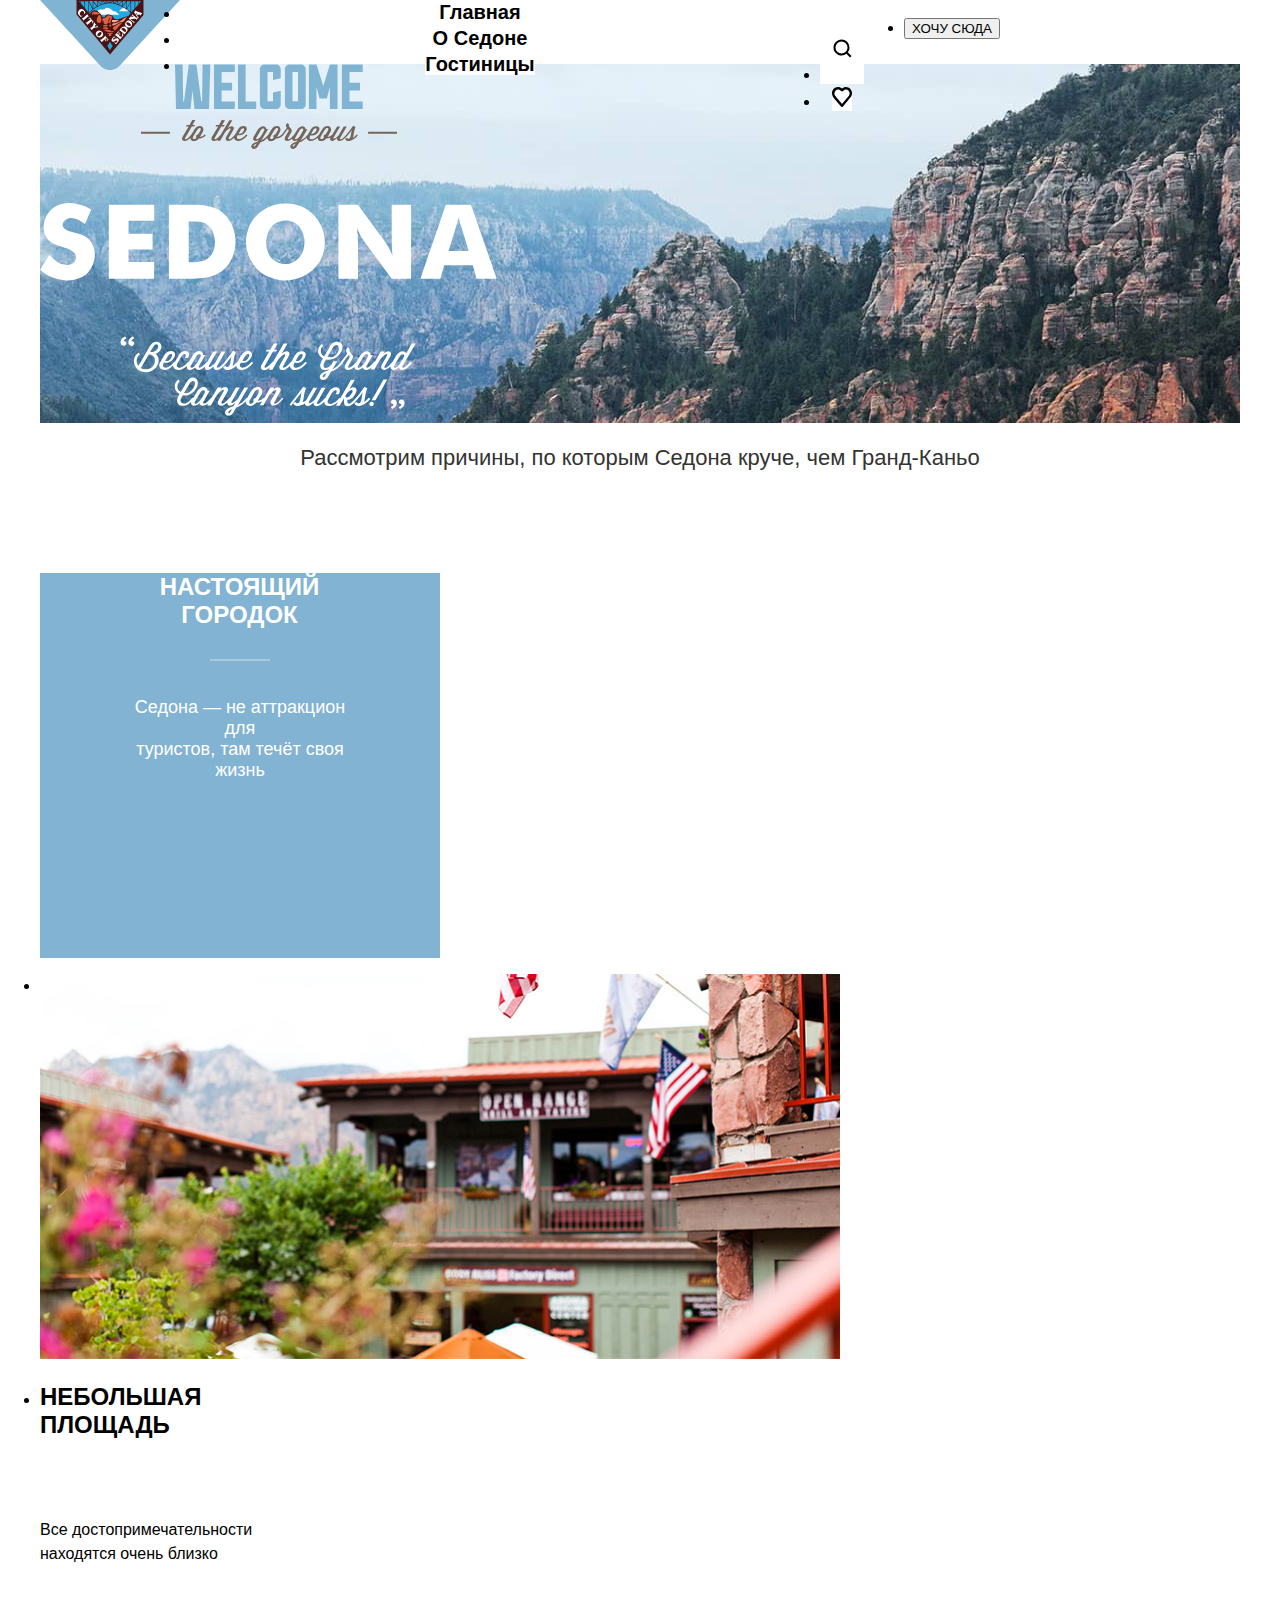
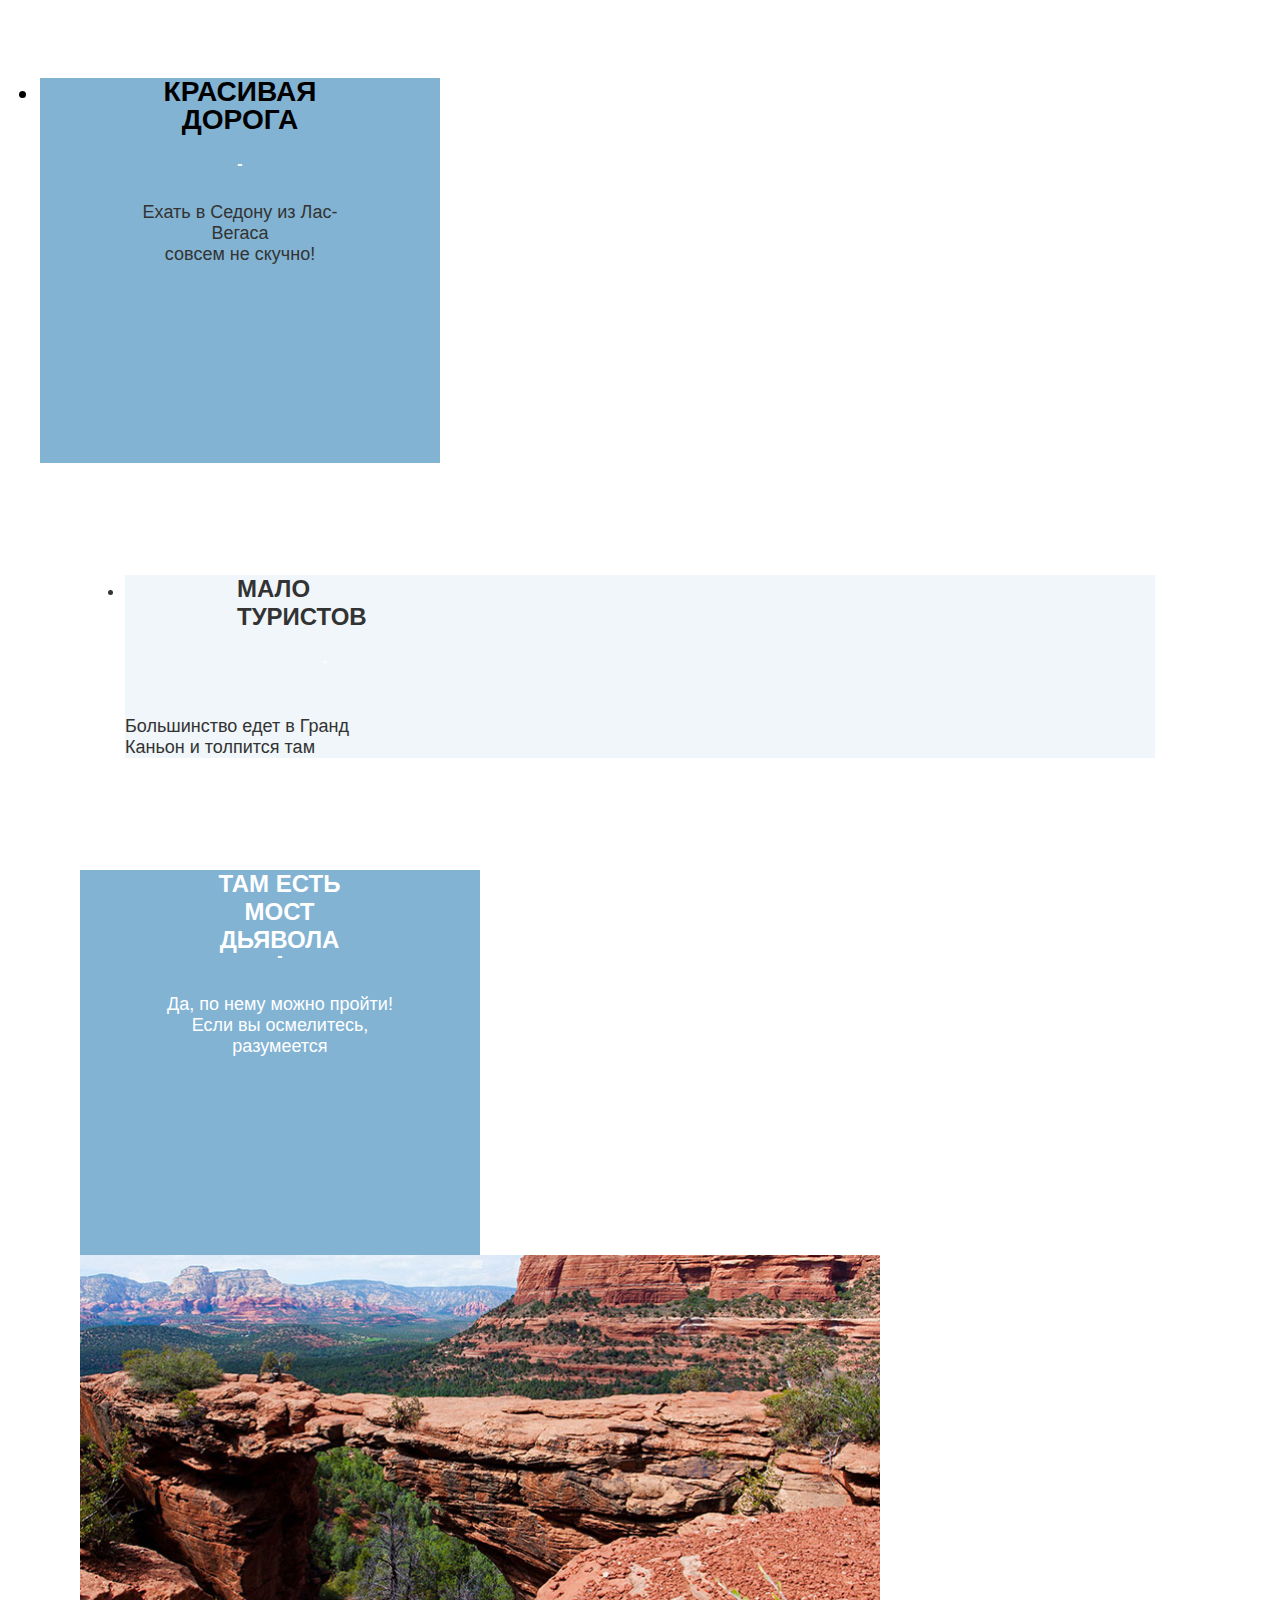
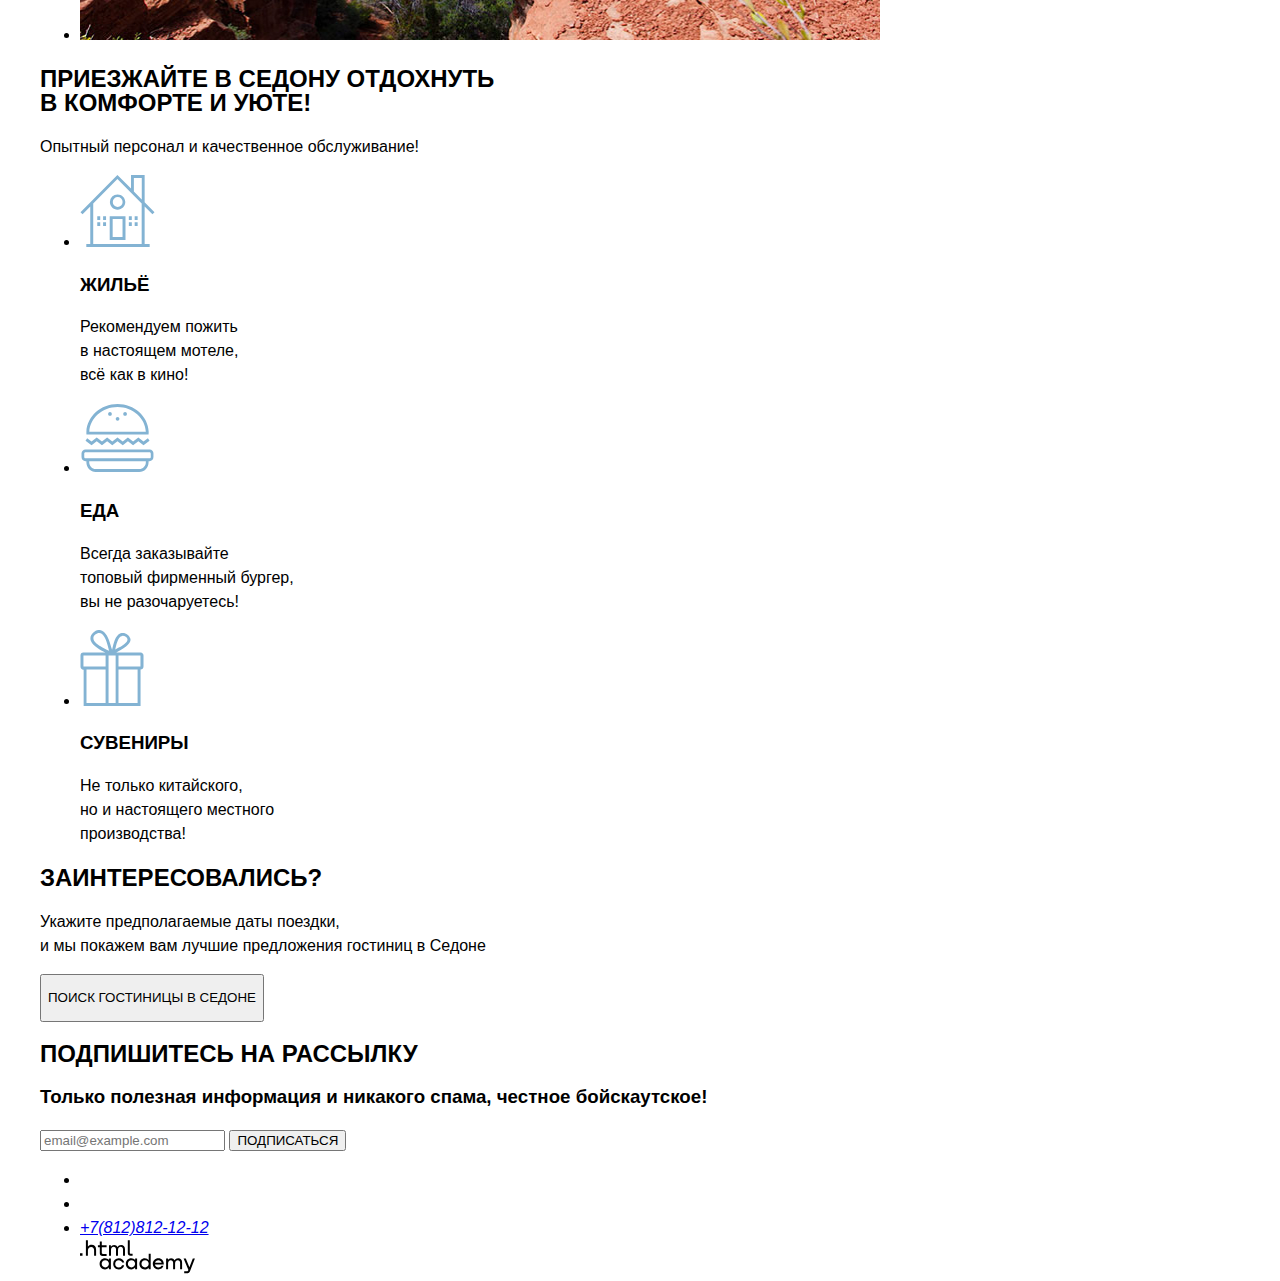
==== commit fefb224a: "Базовая стилистика дз добавлена" ====
--- a/index.html
+++ b/index.html
@@ -2,7 +2,8 @@
 <html lang="ru">
   <head>
     <meta charset="utf-8">
-    <title>HTML Academy: Седона</title>
+    <meta name="viewport" content="width=device-width, initial-scale=1.0" />
+    <title>HTML Academy:SEDONA</title>
     <link rel="stylesheet" href="styles/styles.css">
   </head>
   <body>
@@ -15,98 +16,154 @@
           <li class="navigation-item">
             <a class="navigation-link" href="about.html">Главная</a>
           </li>
-          <li>
+          <li class="navigation-item">
             <a class="navigation-link" href="catalog.html">О Cедоне</a>
           </li>
            <li class="navigation-item">
-               <a class="navigation-link" href="faq.html">Гостиницы </a>
+               <a class="navigation-link" href="faq.html">Гостиницы
+               </a>
            </li>
         </ul>
-           <ul>
-             <li class="navigation-item">
-               <a class="navigation-link" href="#">Поиск </a>
+           <ul class="navigation-user">
+             <li class="navigation-user">
+              <a class="navigation-link search_heart" href="#"
+              ><img src="images/search-look.svg"  alt="поиск" width="44" height="64"/>
+            </a>
              </li>
-                 <li class="navigation-item">
-                  <a class="navigation-link" href="#">Сердечко </a>
-                 </li>
-                <li><button class="button" type="submit">ХОЧУ СЮДА</button>
+                 <li class="navigation-user">
+                  <a class="navigation-link search_heart" href="#"
+                  ><img src="images/heart.svg" alt="сердечко" width="20" height="20"/>
+                  </a>
+               </li>
+            </ul>
+            <ul>
+                <li   class="navigation-user">
+                  <button class="navigation-link-button" type="submit" >ХОЧУ СЮДА</button>
                 </li>
-          </ul>
+              </ul>
             </nav>
               </header>
-                <main class="main-index">
-                   <div class="hero">
-                     <img class="hero-image" src="images/welcome.svg" width="458" height="352" alt="WELCOME to the gorgeous SEDONA Because the Grand Canyon sucks! ">
+                <main  class="main-index main-container">
+                   <div class="page-container"></div>
+                    <div class="hero continuation-images">
+                     <img class="hero-text" src="images/welcome.svg" width="458" height="352" alt="WELCOME to the gorgeous SEDONA Because the Grand Canyon sucks! ">
                    </div>
-                     <section class="advantages">
-                       <h1 class="visually-hidden"> СЕДОНА — НЕБОЛЬШОЙ ГОРОДОК В АРИЗОНЕ,
-                        ЗАСЛУЖИВАЮЩИЙ БОЛЬШЕГО!</h1>
-                           <p class="visually-hidden">Рассмотрим причины, по которым Седона круче, чем Гранд-Каньон!</p>
-                      </section>
-                      <section class="">
+                   <section class="description">
+                       <h2 class="visually-hidden"> СЕДОНА-НЕБОЛЬШОЙ ГОРОДОК В АРИЗОНЕ,<br/>
+                        ЗАСЛУЖИВАЮЩИЙ БОЛЬШЕГО!
+                       </h2>
+                             <p class="text-cause">Рассмотрим причины, по которым Седона круче, чем Гранд-Каньо
+                             </p>
+                    </section>
+
+                      <section class="advantages-list">
                         <ul class="advantages">
                           <li class="advantage-item blue-item">
-                            <h3>Настоящий<br />городок</h3>
+                             <h3>Настоящий<br />городок</h3>
+                             <img
+                            class="rectangle" src="images/foto/Rectangle.png"  alt="прямоугольник"
+                            width="60px"
+                            height="2px"/>
+                            <p class="blue_text">
+                              Седона — не аттракцион для<br/>туристов, там течёт своя<br/>жизнь
+                            </p>
+                           </li>
+                          </ul>
+                           <li>
+                            <img class="images-city" src="images/foto/city.jpg" width="800" height="385" alt="Городок с флагами">
+                           </li>
+
+                           <li class="advantage-item Sedona-square">
+                            <h3>НЕБОЛЬШАЯ<br />ПЛОЩАДЬ</h3>
                             <img
-                            class="rectangle" src="images/Rectangle 63.svg"  alt="прямоугольник"
-                            width="60"
-                            height="2">
+                            class="rectangle" src="images/Rectangle 63.svg"  alt="прямоугольник"  width="60px" height="2px"
+                             />
+                             <p>Все достопримечательности<br />находятся очень близко</p>
+                           </li>
+               <li class="advantages-item beauty-road">
+                <h3>КРАСИВАЯ<br/>ДОРОГА</h3>
+                <img
+                class="rectangle" src="images/Rectangle 63.svg" alt="прямоугольник" width="60px" height="2px"
+                 />
+                <p>Ехать в Седону из Лас-Вегаса<br />совсем не скучно!</p>
+               </li>
+               <li class="advantage-item rare-tourist">
+                <h3>МАЛО<br />ТУРИСТОВ</h3>
+                <img
+                class="rectangle"   src="images/Rectangle 63.svg" alt="прямоугольник" width="60px" height="2px"/>
+                <p>Большинство едет в Гранд<br />Каньон и толпится там</p>
+               </li>
+                 <ul>
+                  <li class="advantage-item blue-item">
+                    <h3>ТАМ ЕСТЬ<br />МОСТ ДЬЯВОЛА</h3>
+                    <img
+                    class="rectangle" src="images/Rectangle 63.svg"  alt="прямоугольник" width="60px"   height="2px"/>
+                   <p class="blue-text"> Да, по нему можно пройти!<br />Если вы осмелитесь,<br />разумеется
+                   </p>
+                   </li>
+                   <li>
+                   <img class="advantages-img" src="images/foto/bridge.jpg" width="800" height="385" alt="Опасный мост в горах"/>
+                   </li>
+                  </ul>
+                </section>
+           <section class="Invitation-to-Sedona">
+            <h2>ПРИЕЗЖАЙТЕ В СЕДОНУ ОТДОХНУТЬ <br>В КОМФОРТЕ И УЮТЕ!</h2>
+              <p>Опытный персонал и качественное обслуживание!</p>
+           </section>
+           <section class="page-cards">
+            <ul class="cards-list">
+              <li class="cards-element cards-housing">
+                <img    class="images_house_cards" src="images/vector-housing.svg" alt="Дом" width="75px" height="72px" />
+                  <h3>ЖИЛЬЁ</h3>
+                  <p>
+                    Рекомендуем пожить<br />в настоящем мотеле,<br />всё как в кино!
+                  </p>
+                </li>
+                <li class="cards-element cards-burger">
+                  <img  class="images_burger_cards"  src="images/advantage-icon-food.svg" alt="бургер" width="74px" height="70px"/>
+                 <h3>ЕДА</h3>
+                 <p>
+                  Всегда заказывайте<br />топовый фирменный бургер,<br />вы не
+                  разочаруетесь!
+                </p>
+              </li>
 
-                            <p class="advantages-description">Седона — не аттракцион для туристов, там течёт своя жизнь</p>
-                             <img class="advantages-img" src="images/foto/city.jpg" width="800" height="385" alt="Городок с флагами">
-                       </li>
+              <li class="cads-element cards-souvenir">
+                <img class="images_souvenir_cards"
+                  src="images/vector-souvenir.svg"
+                  alt="сувениры"
+                  width="64px"
+                  height="76px"
+                />
+             <h3>СУВЕНИРЫ</h3>
+             <p>
+              Не только китайского,<br />но и настоящего местного<br />производства!
+            </p>
+               </li>
+                </ul>
+             </section>
 
-                 <li class="advantages-item">
-                   <h3 class="advantages-title">НЕБОЛЬШАЯ  ПЛОЩАДЬ</h3>
-                    <p class="advantages-description">Все достопримечательности  находятся очень близко</p>
-                 </li>
-               <li class="advantages-item">
-                 <h3 class="advantages-title">КРАСИВАЯ ДОРОГА</h3>
-                  <p class="advantages-description">Ехать в Седону из Лас-Вегаса совсем не скучно!</p>
-               </li>
-                 <li class="advantages-item">
-                  <h3 class="advantages-title">МАЛО ТУРИСТОВ</h3>
-                    <p class="advantages-description">Большинство едет в Гранд Каньон и толпится там</p>
-                 </li>
-               <li class="advantages-item">
-                 <h3 class="advantages-title">ТАМ ЕСТЬ  МОСТ ДЬЯВОЛА</h3>
-                   <p class="advantages-description">Да, по нему можно пройти! Если вы осмелитесь, разумеется</p>
-                      <img class="advantages-img" src="images/foto/bridge.jpg" width="800" height="385" alt="Опасный мост в горах">
-               </li>
-             <h1 class="visually-hidden">Приезжайте в Седону отдохнуть в комфорте и уюте!</h1>
-              <h3 class="advantages">Опытный персонал и качественное обслуживание!</h3>
-                <li class="advantages-item">
-                  <h3 class="advantages-title">ЖИЛЬЁ</h3>
-                    <p class="advantages-description">Рекомендуем пожить в настоящем мотеле,всё как в кино!</p>
-                </li>
-              <li class="advantages-item">
-                 <h3 class="advantages-title">ЕДА</h3>
-                   <p class="advantages-description">Всегда заказывайте  топовый фирменный бургер, вы не разочаруетесь!</p>
-               </li>
 
-           <li class="advantages-item">
-             <h3 class="advantages-title">СУВЕНИРЫ</h3>
-               <p class="advantages-description">Не только китайского, но и настоящего местного производства!</p>
-           </li>
-          </ul>
-        </section>
-
-        <section class="appointment">
-          <h2 class="appointment-title">ЗАИНТЕРЕСОВАЛИСЬ?</h2>
-            <P>Укажите предполагаемые даты поездки,и мы покажем вам лучшие предложения гостиниц в Седоне</P>
-              <a class="button button-all"href="#">ПОИСК ГОСТИНИЦЫ В СЕДОНЕ</a>
+        <section class="appointment-dates">
+          <h2>ЗАИНТЕРЕСОВАЛИСЬ?</h2>
+          <p>
+            Укажите предполагаемые даты поездки,<br />и мы покажем вам лучшие
+            предложения гостиниц в Седоне
+          </p>
+              <a class="button button-all"href="./catalog.html">
+                <button class="search-button"><p>ПОИСК ГОСТИНИЦЫ В СЕДОНЕ</p></button></a>
                  </section>
 
        <footer class="page-footer">
          <section class="contacts">
            <h2 class="contacts-title">ПОДПИШИТЕСЬ НА РАССЫЛКУ</h2>
-              <h3 class="contacts-title">Только полезная информация и никакого спама, честное бойскаутское!</h3>
-                 <form class="subscribe-form" action="https://echo.htmlacademy.ru/" method="post">
+              <h3>Только полезная информация и никакого спама, честное бойскаутское!</h3>
+                 <form class="subscribe-form" action="https://echo.htmlacademy.ru/" method="post"></form>
                    <label class="visually-hidden"  for="newsletter-@mail">Email</label>
                    <input class="field" placeholder="email@example.com" type="email" name="newsletter-email" id="newsletter-email" required>
                      <button class="button newsletter-button"href="#">ПОДПИСАТЬСЯ
                      </button>
-                   </form>
+
             </section>
                  </main>
 
--- a/styles/styles.css
+++ b/styles/styles.css
@@ -15,23 +15,45 @@
     font-display: swap;
   }
 
-
-body {
-  margin: 0 auto;
-  padding: 0;
-  font-family: "PT Sans",sans-serif;
-  font-size: 18px;
-  line-height: 21px;
-  font-weight: 400;
-  font-style: normal;
-  color: black;
-  background-color: white;
-  width: 1200px;
-
-}
+  html {
+    height: 100%;
+  }
+
+
+
+  body {
+    font-family: "PT Sans", sans-serif;
+    width: 1200px;
+    margin: 0 auto;
+    font-size: 16px;
+    line-height: 24px;
+    background-color: white;
+    color: black;
+   }
+
+   .visually-hidden{
+    position: absolute;
+    width:1px;
+    height:1px;
+    margin:-1px;
+    padding:0;
+    border:0;
+    clip: rect(0 0 0 0);
+    overflow: hidden;
+    }
+
+    .main-container {
+      flex-grow: 1;
+      width: 1200px;
+    }
+
+    .page-container {
+      width: 1200px;
+      margin: 0 auto;
+    }
 
 /* Pages */
-.page-header {color: black;
+.page-header {color:black;
 background-color: #FFFFFF;
 text-align: center;
 }
@@ -40,13 +62,12 @@
   width: 1200px;
   display: flex;
   margin: 0 auto;
+  height: 64px;
 }
 
 .navigation-list {
-  display: flex;
-  flex-direction: row-reverse;
-  flex-wrap: wrap;
-  align-content: flex-end;
+
+
   justify-content: space-evenly;
   margin: 0;
   padding: 0;
@@ -55,14 +76,6 @@
   height: 64px;
 }
 
-.navigation-user {
-  display: flex;
-  justify-content: space-evenly;
-  align-items: center;
-  margin-left: auto;
-  width: 300px;
-  height: 64px;
-}
 
 .navigation-link {
   font-family: "PT Sans", sans-serif;
@@ -82,8 +95,7 @@
   line-height: 36px;
   text-align: center;
   width: 1200px;
-  display: flex;
-  flex-direction: column;
+
 }
 
 .description-text {
@@ -104,11 +116,12 @@
 }
 
 .advantages {
-  display: flex;
-  flex-wrap: wrap;
+
   width: 1200px;
   list-style-type: none;
   padding: 0;
+  margin-top: 22px;
+
 }
 
 .images-city {
@@ -124,25 +137,108 @@
 
 }
 .advantages-item {
+  color: #000000;
   background: #82b3d3;
-}
-.advantages {
-  font-family:30px;
-  line-height:36px;
-  font-weight: 400;
-  text-align: center;
-  font-style: normal;
-  color: #000000;
-  background: color #333333;
-
-}
-
-.advantages-item {
-  font-family:30px;
-  line-height:36px;
-  font-weight: 400;
-  text-align: center;
-  font-style: normal;
-  color: #FFFFFF;
-  background: color #FFFFFF;
-}
+  font-family: "PT Sans", sans-serif;
+  font-weight: 700;
+  font-size: 24px;
+  line-height: 28px;
+  text-align: center;
+  width: 400px;
+  height: 385px;
+}
+.sedona-square p{
+  color: #333333;
+  font-family: "PT Sans", sans-serif;
+  font-weight: 400;
+  font-size: 18px;
+  line-height: 21px;
+  margin: 0 85px 112px 85px;
+}
+
+.beauty-road p{
+  color: #333333;
+  font-family: "PT Sans", sans-serif;
+  font-weight: 400;
+  font-size: 18px;
+  line-height: 21px;
+  margin: 0 85px 112px 85px;
+
+}
+
+.rare-tourist{
+  color: #333333;
+  font-family: "PT Sans", sans-serif;
+  font-weight: 400;
+  font-size: 18px;
+  line-height: 21px;
+  margin: 0 85px 112px 85px;
+}
+
+.blue-item {
+  color: #ffffff;
+  background: #82b3d3;
+  font-family: "PT Sans", sans-serif;
+  font-weight: 700;
+  font-size: 24px;
+  line-height: 28px;
+  text-align: center;
+  width: 400px;
+  height: 385px;
+}
+
+.blue-item p{
+  margin: 0 85px 102px 85px;
+  font-family: "PT Sans", sans-serif;
+  font-weight: 400;
+  font-size: 18px;
+  line-height: 21px;
+  }
+
+  .blue-item h3{
+    margin:102px 112px 30px 112px;
+  }
+
+  .advantage-item h3 {
+    font-family: "PT Sans", sans-serif;
+    font-weight: 700;
+    font-size: 24px;
+    line-height: 28px;
+    padding:0;
+     width: 175px;
+    height: 56px;
+    text-transform: uppercase;
+  }
+
+
+.rectangle {
+  margin: 0 170px 30px 170px;
+}
+
+.sedona-square {
+  background: #83b3d31f;
+}
+
+.beauty-road p{
+  background: #83b3d333;
+}
+
+.sedona-square h3{
+  margin: 112px 112px 30px 112px;
+
+}
+
+.beauty-road h3{
+margin: 112px 112px 30px 112px;
+
+}
+
+.rare-tourist h3{
+margin: 112px 112px 30px 112px;
+
+}
+
+.rare-tourist {
+  background: #83b3d31f;
+
+}
